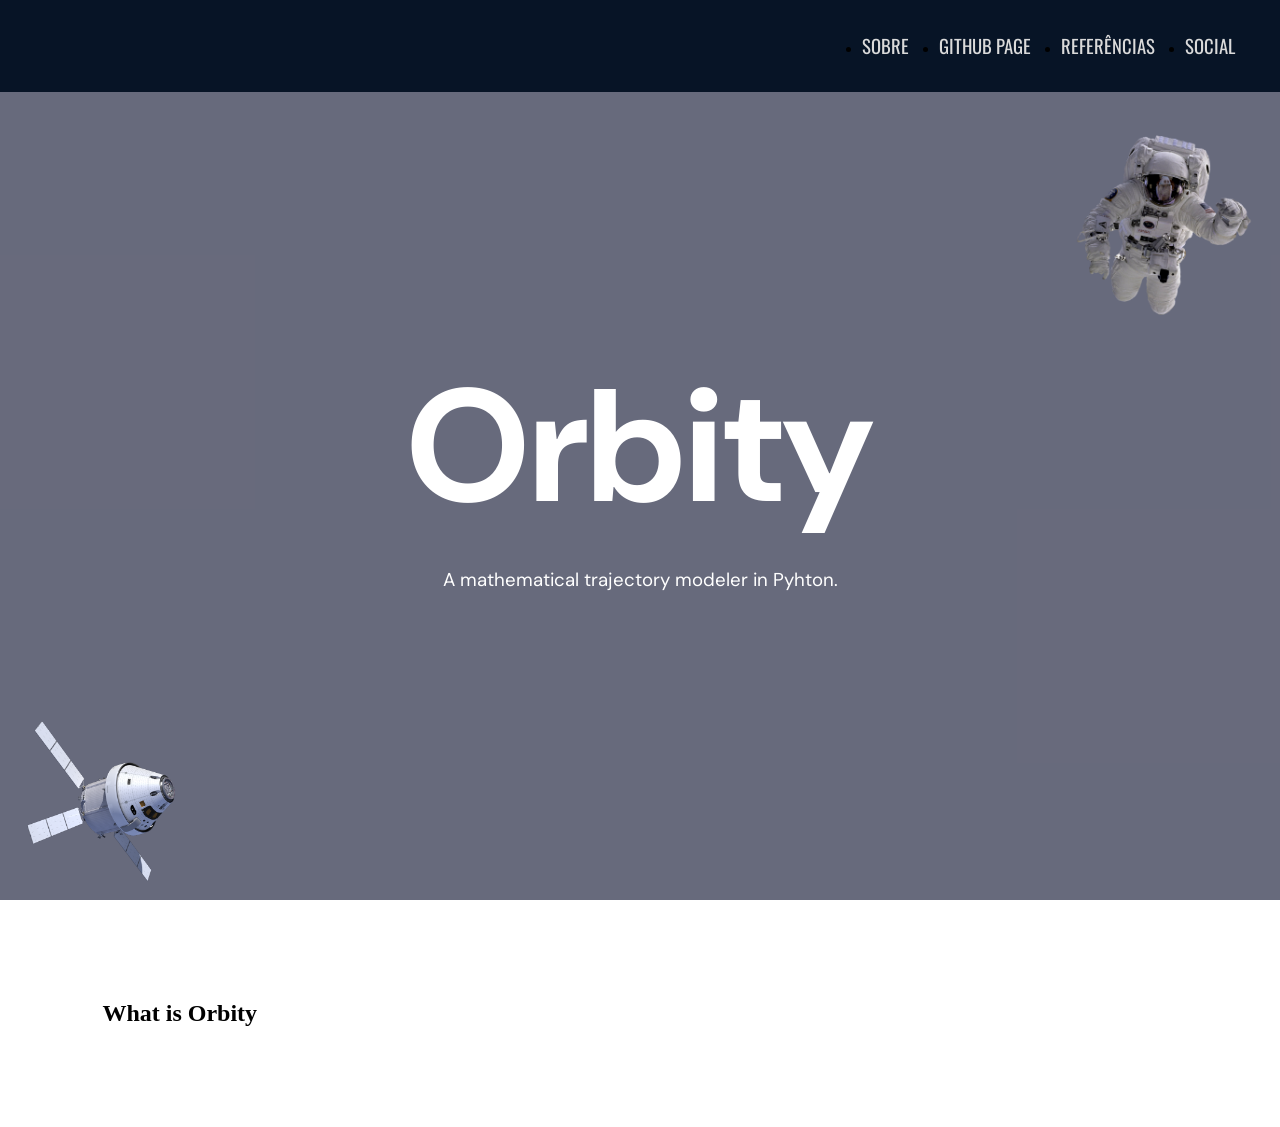
==== landingpage.html @ 0050de72 "Adds" ====
<!DOCTYPE html>
<html lang="pt-br">
<head>
    <meta charset="UTF-8">
    <meta name="viewport" content="width=device-width, initial-scale=1.0">
    <title>TheOrbity</title>
    <link rel="stylesheet" href="./src/CSS/style.css">
    <script src="./src/JS/main.js" defer></script>
</head>

<body>

    <header class="header">
        <nav class="navga">
            <ul>
                <li><a href="#about">SOBRE</a></li>
                <li><a href="#githubpage">GITHUB PAGE</a></li>
                <li><a href="#references">REFERÊNCIAS</a></li>
                <li><a href="#socialmidea">SOCIAL</a></li>
            </ul>
        </nav>

        <video class="headervideo" autoplay muted loop playsinline aria-hidden="true">
            <source src="./assets/4.mp4">
        </video>

        <a href="https://pt.wikipedia.org/wiki/Orion_%28nave_espacial%29" target="_blank">
            <img src="./assets/nave.png" alt="Rocket" class="foguete">
        </a>
        <a href="https://pt.wikipedia.org/wiki/Astronauta" target="_blank">
            <img src="./assets/astronauta.png" alt="Atro" class="astronauta">
        </a>
        
        

        <div class="headeroverlay"></div>

        <div class="headercontent">
            <h1>Orbity</h1>
            <p>A mathematical trajectory modeler in Pyhton.</p>
        </div>
    </header>

    <main>
        <section class="section containersec">
            <div class='page' id="about">
                <h2>What is Orbity</h2>
            </div>
        </section>
    </main>

</body>

</html>
---- src/CSS/style.css ----
@import url('https://fonts.googleapis.com/css2?family=Bebas+Neue&family=BenchNine:wght@300;400;700&family=DM+Sans:ital,opsz,wght@0,9..40,100..1000;1,9..40,100..1000&family=Oswald:wght@200..700&family=Poppins:ital,wght@0,100;0,200;0,300;0,400;0,500;0,600;0,700;0,800;0,900;1,100;1,200;1,300;1,400;1,500;1,600;1,700;1,800;1,900&display=swap');

* {
    margin:0;
    padding: 0;
    box-sizing: border-box;
}

.container {
    display: grid;
    place-items: center;
}

body {
    
}

/* Estilo navegação */

.navga {
    background-color: #071426;

    padding: 20px;

}

.navga ul li a {
    color: white;
    text-decoration: none;

    font-family: 'Oswald', sans-serif;
    font-size: 14pt;

    display: inline-block;
    position: relative;
    color: rgb(218, 218, 218);
    transition: color 0.3s ease, transform 0.3s ease;
}

.navga ul li a::after {
    content: '';
    position: absolute;
    left: 0;
    bottom: -2px;
    width: 0;
    height: 1.5px;
    background: #7a0bf8;
    transition: width 0.3s ease;
}

.navga ul li a:hover {
    color: #ffffff;
    transform: translateY(-4px);
}

.navga ul li a:hover::after {
    width: 100%;
}

.navga ul {
    display: flex;
    justify-content: flex-end;
    gap: 30px;
    margin-right: 2%;
    margin-top: 1%;
    margin-bottom: 1%;
}

/* Header incial */

.header {
    height: 100vh;
}

.headervideo {
    position: absolute;
    inset: 0;
    width: 100%;
    height: 100%;
    object-fit: cover;
    z-index: -2;
}

.headeroverlay {
    position: absolute;
    inset: 0;
    background: rgba(3, 7, 37, 0.6);
    z-index: -1;
}

.headercontent {
    display: grid;
    place-items: center;
    gap: 16px;
    color: #fff;

    margin-top: 250px;
    
    font-family: 'DM Sans', sans-serif;
}

.headercontent h1 {
    font-size: clamp(4rem, 25vw, 10rem);
}

.headercontent p {
    font-size: 14pt;
}

.foguete {
    position: absolute;
    left: 2%;
    bottom: 2%;
    width: 150px;
    z-index: 1;
    cursor: pointer;

    animation: flutuar 6s ease-in-out infinite, frentetras 4s ease-in-out infinite;
    transition: transform 0.3s ease;
}

.foguete:hover {
    transform: scale(1.45);
}

@keyframes flutuar {
    0%,
    100% {
        transform: translateY(0);
    }

    50% {
        transform: translateY(-12px);
    }
}

.astronauta{
    position: absolute;
    right: 2%;
    top: 15%;
    width: 180px;
    z-index: 1;
    cursor: pointer;

    animation: flutuar 3s ease-in-out infinite;
    transition: transform 0.3s ease;
}

.astronauta:hover {
    transform: scale(1.45);
}

@keyframes flutuar {
    0%,
    100% {
        transform: translateY(0);
    }

    50% {
        transform: translateY(-12px);
    }
}

@keyframes frentetras {
    0%,
    100% {
        transform: translateX(0);
    }

    50% {
        transform: translateX(-12px);
    }
}

/*  SECTIONS */

.section {
    width: 100%;
    padding: 100px 8%;
}

.containersec {
    width: min(100%, 2000px);
    margin: 0 auto;
    overflow-wrap: break-word;
}
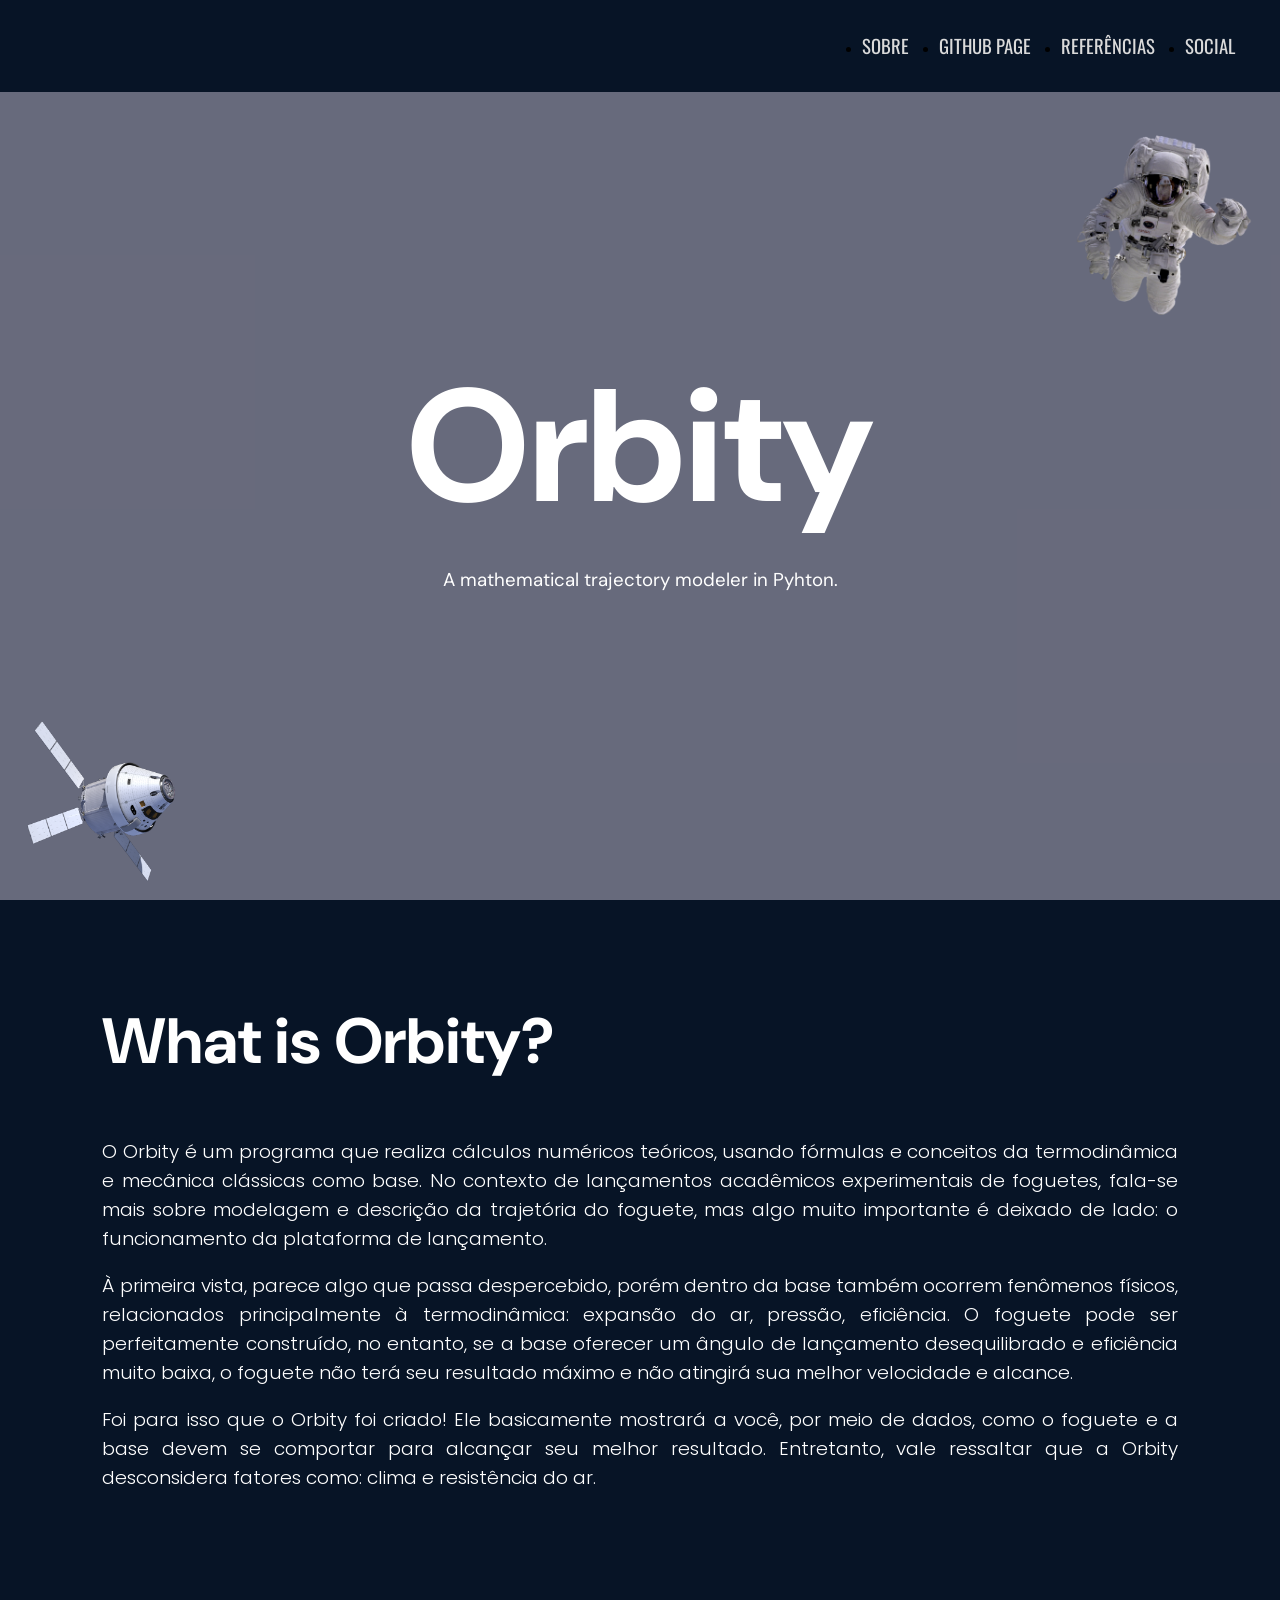
==== commit b1c28480: "Adds" ====
--- a/landingpage.html
+++ b/landingpage.html
@@ -42,10 +42,31 @@
     </header>
 
     <main>
-        <section class="section containersec">
-            <div class='page' id="about">
-                <h2>What is Orbity</h2>
-            </div>
+        <section class="section section1 containersec" id="about">
+            <div id="about" class="about">
+                <h2>What is Orbity?</h2>
+
+                <p>
+                    O Orbity é um programa que realiza cálculos numéricos teóricos, usando fórmulas e conceitos da termodinâmica e mecânica clássicas como base. No contexto de lançamentos acadêmicos experimentais de foguetes, fala-se mais sobre modelagem e descrição da trajetória do foguete, mas algo muito importante é deixado de lado: o funcionamento da plataforma de lançamento.
+                </p>
+
+                <br>
+
+                <p>
+                À primeira vista, parece algo que passa despercebido, porém dentro da base também ocorrem fenômenos físicos, relacionados principalmente à termodinâmica: expansão do ar, pressão, eficiência. O foguete pode ser perfeitamente construído, no entanto, se a base oferecer um ângulo de lançamento desequilibrado e eficiência muito baixa, o foguete não terá seu resultado máximo e não atingirá sua melhor velocidade e alcance.
+                </p>
+
+                <br>
+
+                <p>
+                    Foi para isso que o Orbity foi criado! Ele basicamente mostrará a você, por meio de dados, como o foguete e a base devem se comportar para alcançar seu melhor resultado. Entretanto, vale ressaltar que a Orbity desconsidera fatores como: clima e resistência do ar.
+                </p>
+
+                <br>
+
+                <div class="earth"></div>
+            
+            
         </section>
     </main>
 
--- a/src/CSS/style.css
+++ b/src/CSS/style.css
@@ -13,6 +13,10 @@
 
 body {
     
+}
+
+html {
+    scroll-behavior: smooth;
 }
 
 /* Estilo navegação */
@@ -183,4 +187,27 @@
     width: min(100%, 2000px);
     margin: 0 auto;
     overflow-wrap: break-word;
-}+}
+
+.section1 {
+    background-color: #071426;
+}
+
+.about {
+    color: white;
+
+    text-align: justify;
+}
+
+.about h2 {
+    font-family: 'DM Sans';
+    font-size: 4rem;
+
+    margin-bottom: 5%;
+}
+
+.about p {
+    font-family: 'Poppins';
+    font-size: 14pt;
+    font-weight: 300;
+}
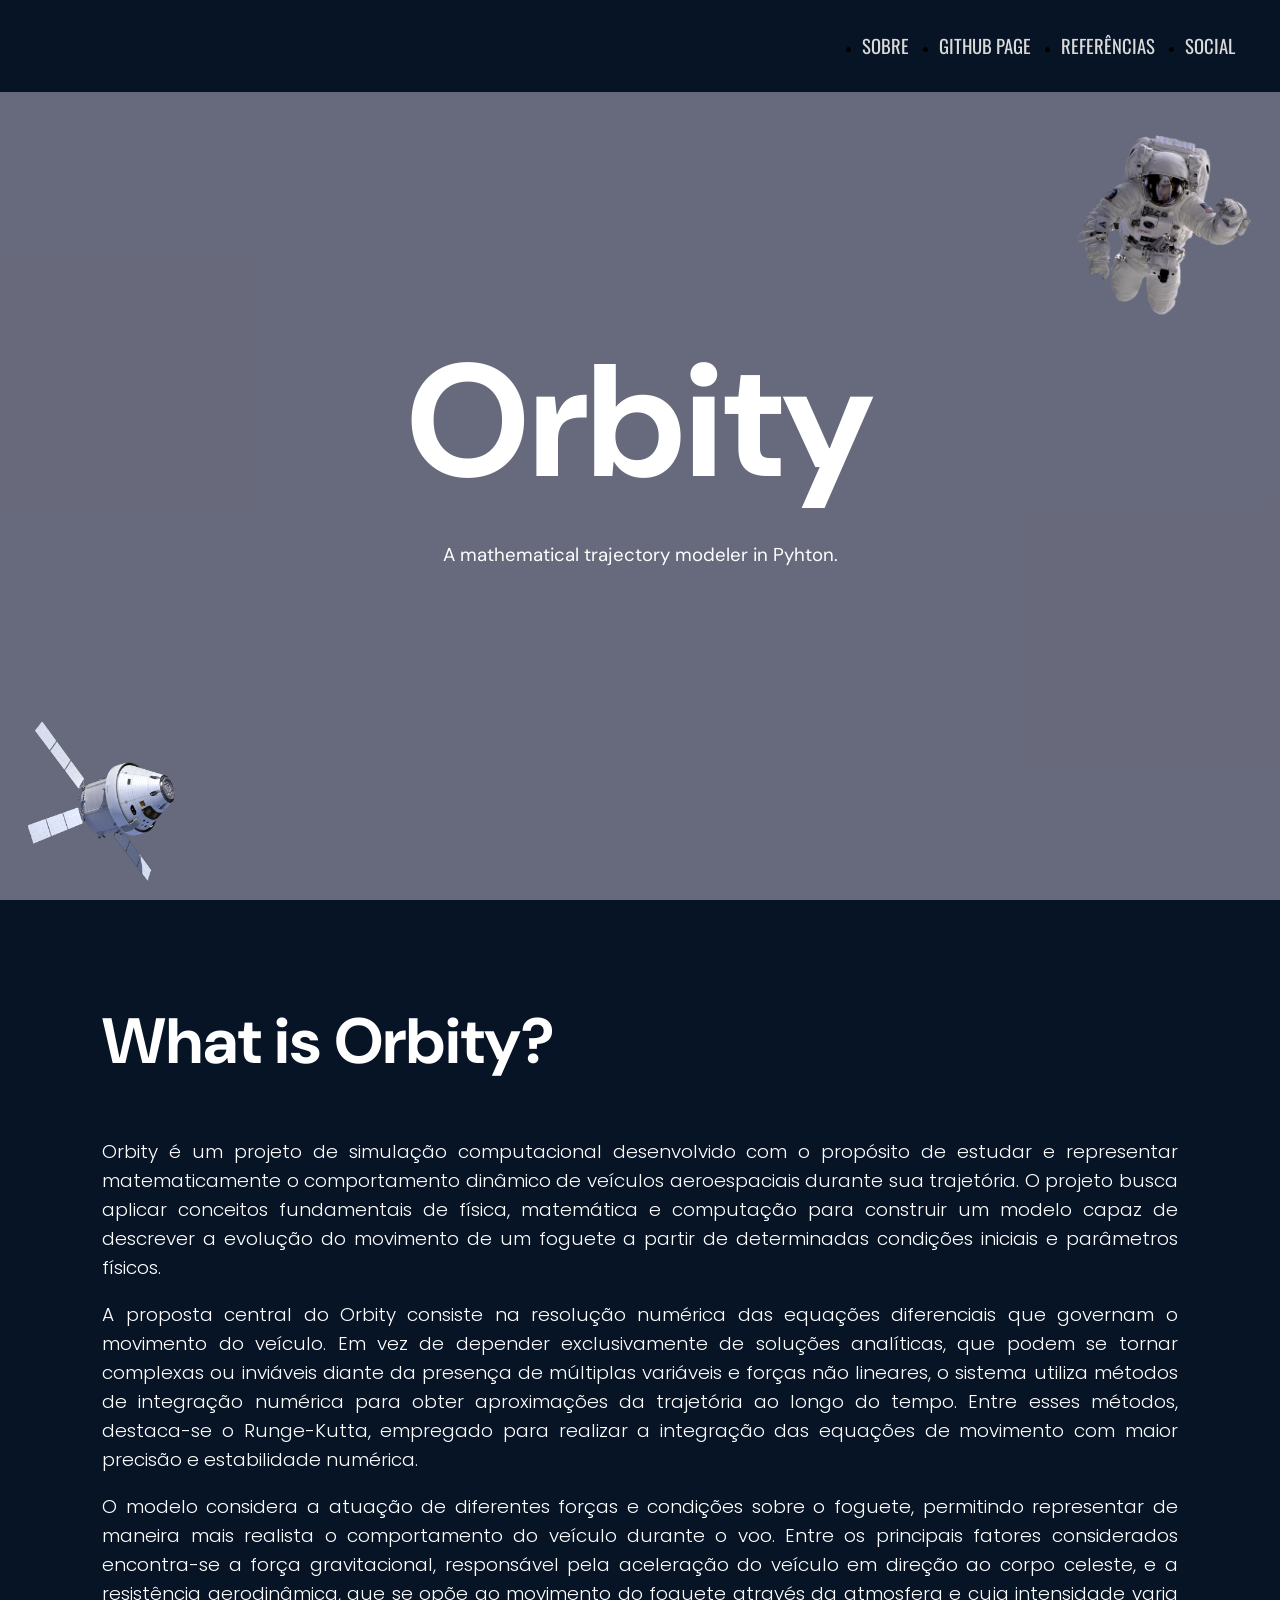
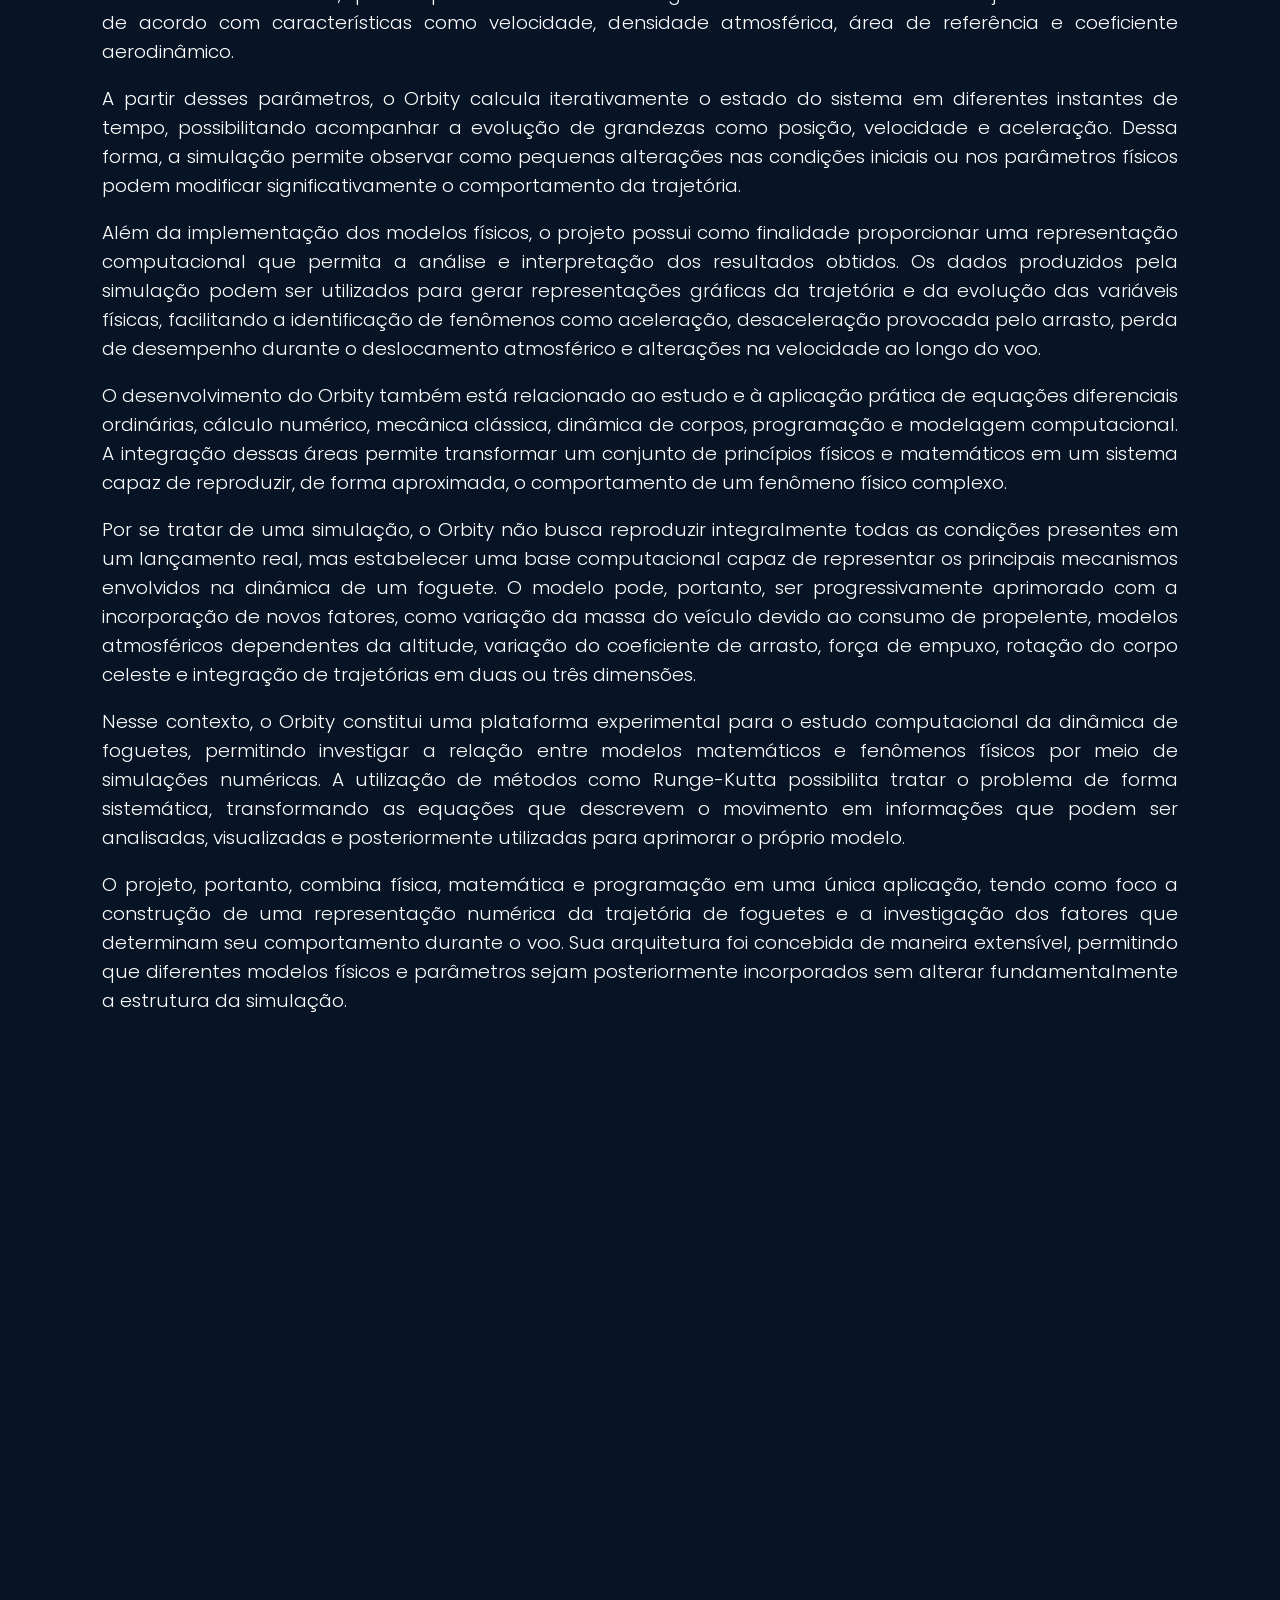
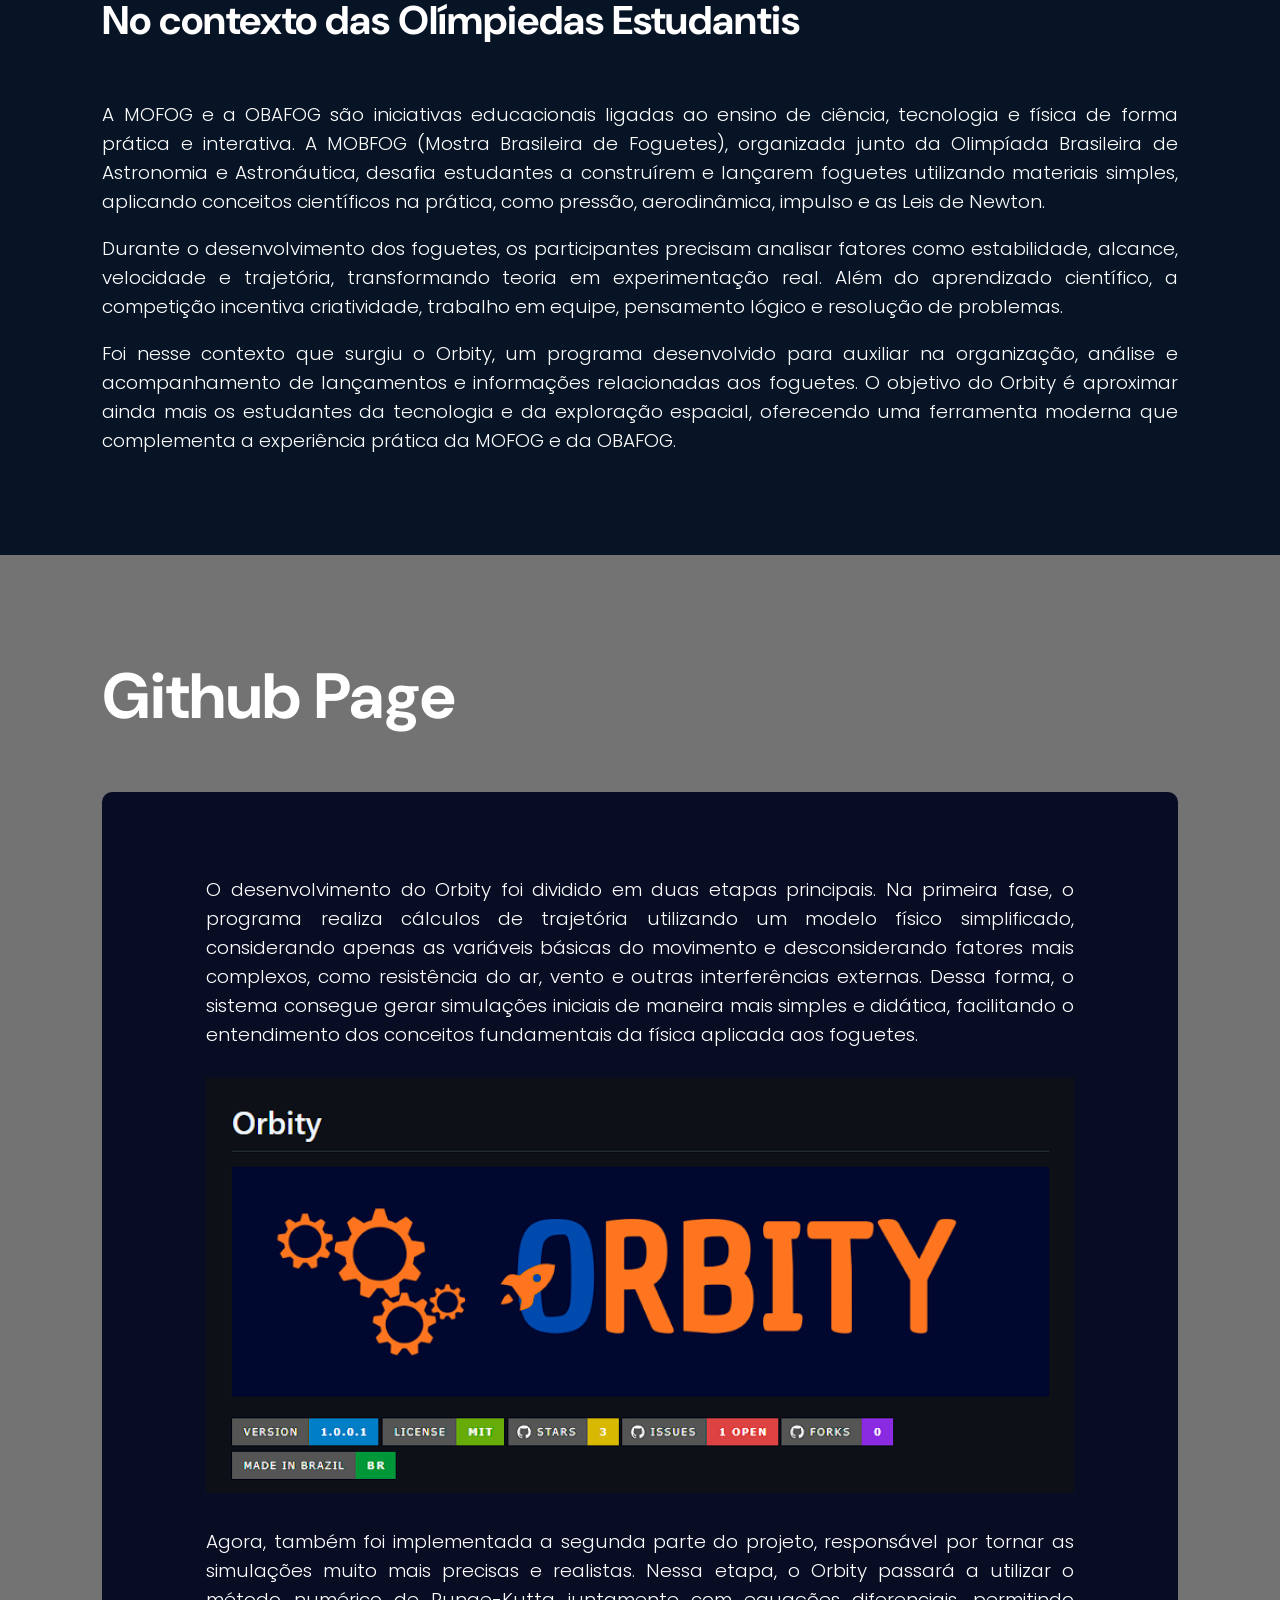
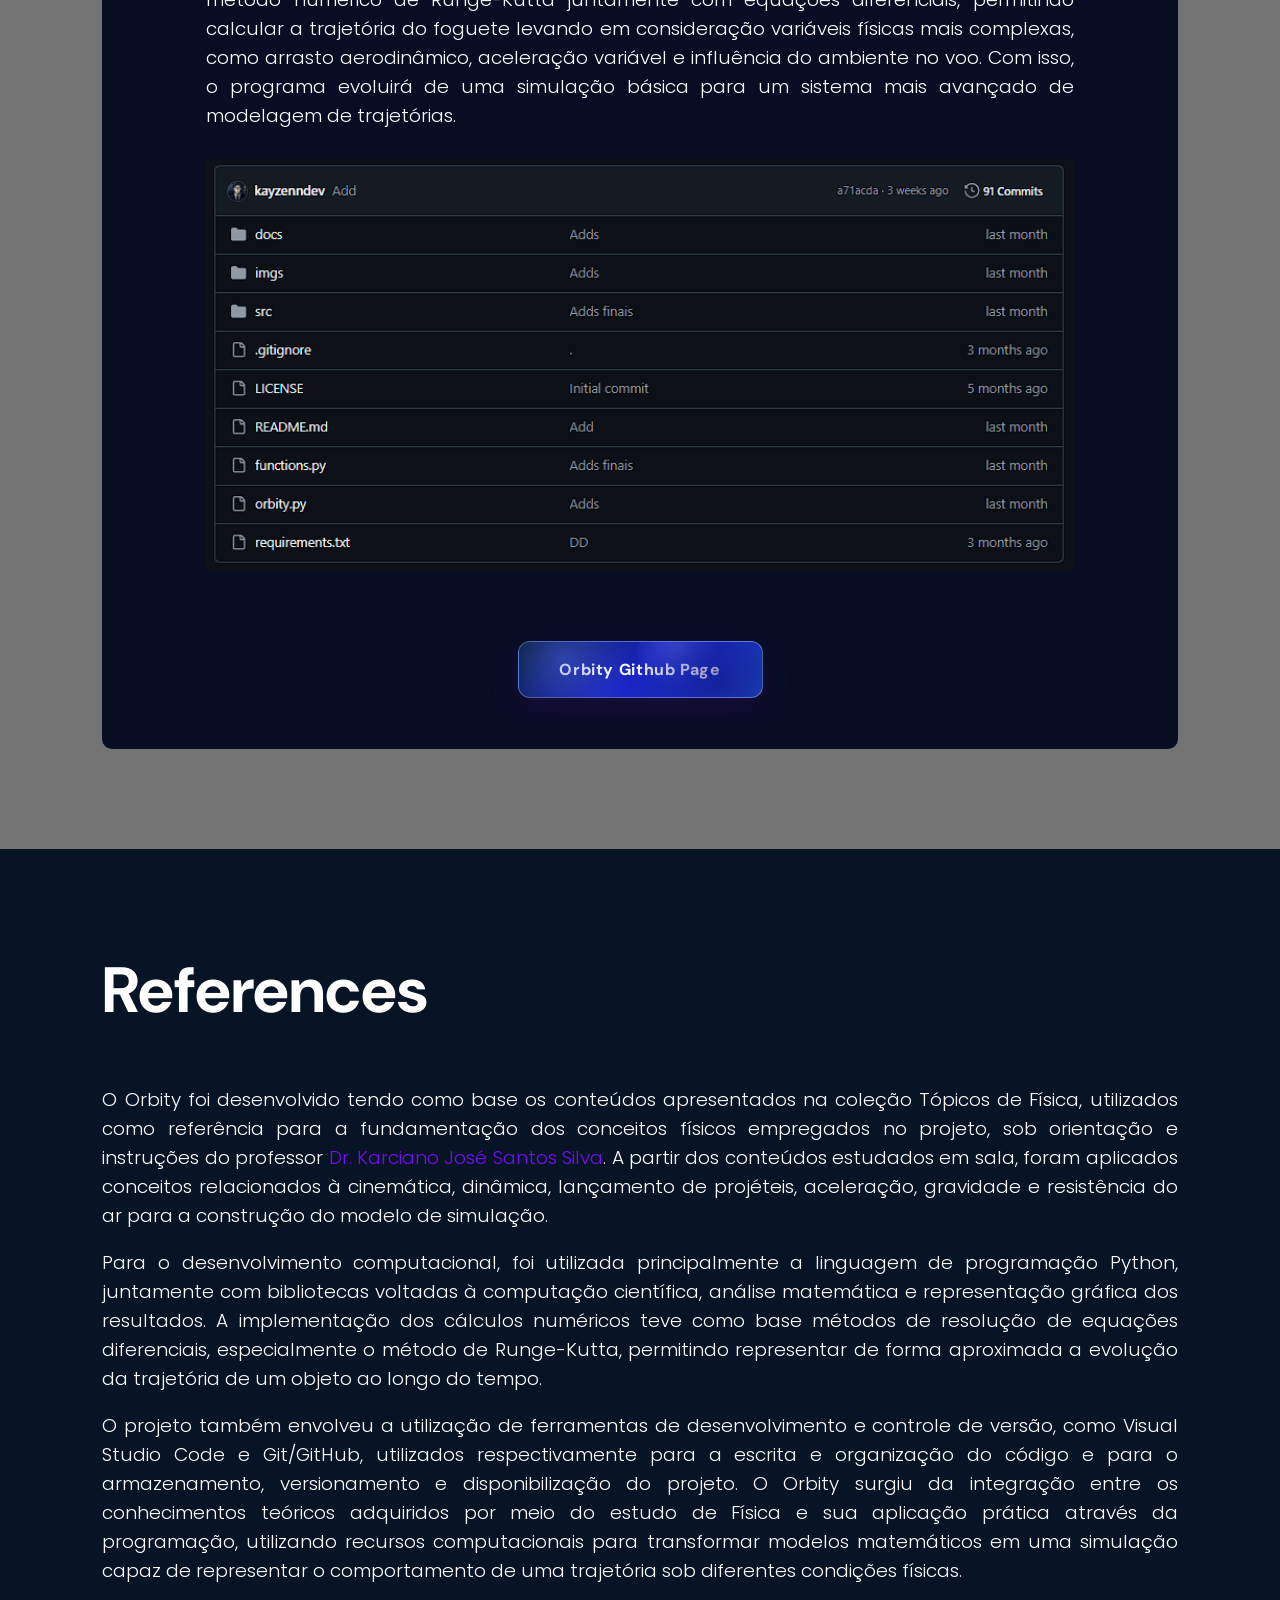
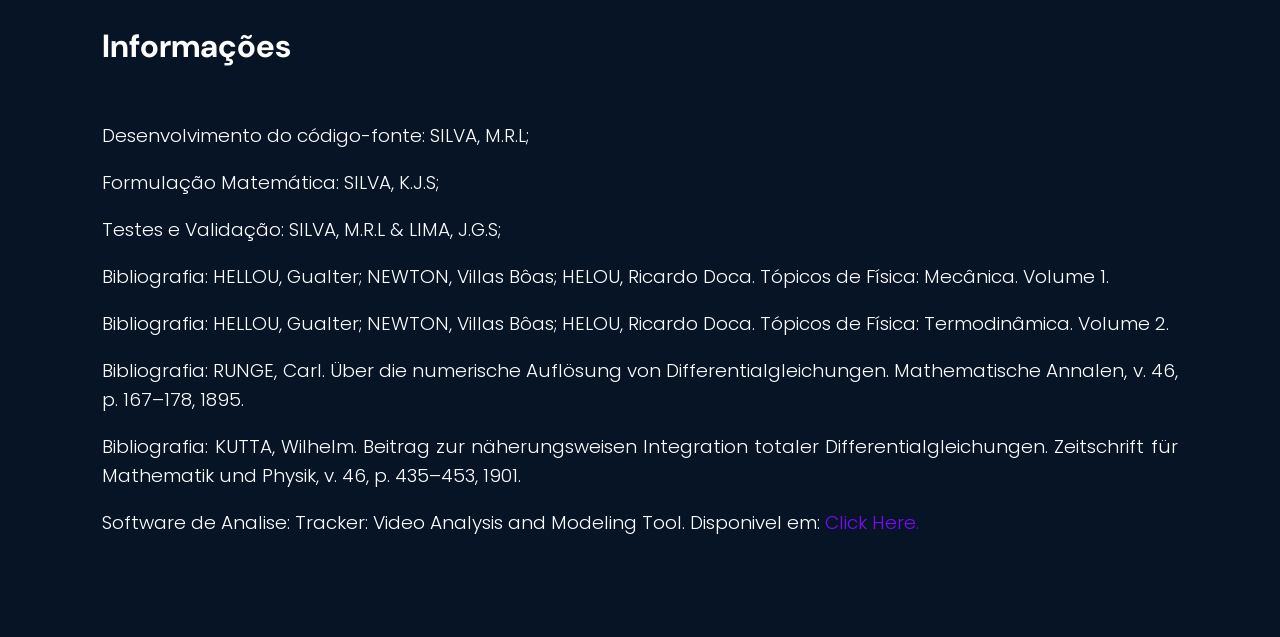
==== commit dbd4aa18: "Adds" ====
--- a/landingpage.html
+++ b/landingpage.html
@@ -43,31 +43,214 @@
 
     <main>
         <section class="section section1 containersec" id="about">
-            <div id="about" class="about">
+            <div class="about">
                 <h2>What is Orbity?</h2>
 
                 <p>
-                    O Orbity é um programa que realiza cálculos numéricos teóricos, usando fórmulas e conceitos da termodinâmica e mecânica clássicas como base. No contexto de lançamentos acadêmicos experimentais de foguetes, fala-se mais sobre modelagem e descrição da trajetória do foguete, mas algo muito importante é deixado de lado: o funcionamento da plataforma de lançamento.
-                </p>
-
-                <br>
-
-                <p>
-                À primeira vista, parece algo que passa despercebido, porém dentro da base também ocorrem fenômenos físicos, relacionados principalmente à termodinâmica: expansão do ar, pressão, eficiência. O foguete pode ser perfeitamente construído, no entanto, se a base oferecer um ângulo de lançamento desequilibrado e eficiência muito baixa, o foguete não terá seu resultado máximo e não atingirá sua melhor velocidade e alcance.
-                </p>
-
-                <br>
-
-                <p>
-                    Foi para isso que o Orbity foi criado! Ele basicamente mostrará a você, por meio de dados, como o foguete e a base devem se comportar para alcançar seu melhor resultado. Entretanto, vale ressaltar que a Orbity desconsidera fatores como: clima e resistência do ar.
-                </p>
-
-                <br>
-
-                <div class="earth"></div>
-            
+                    Orbity é um projeto de simulação computacional desenvolvido com o propósito de estudar e representar matematicamente o comportamento dinâmico de veículos aeroespaciais durante sua trajetória. O projeto busca aplicar conceitos fundamentais de física, matemática e computação para construir um modelo capaz de descrever a evolução do movimento de um foguete a partir de determinadas condições iniciais e parâmetros físicos.
+                </p>
+
+                <br>
+
+                <p>
+                    A proposta central do Orbity consiste na resolução numérica das equações diferenciais que governam o movimento do veículo. Em vez de depender exclusivamente de soluções analíticas, que podem se tornar complexas ou inviáveis diante da presença de múltiplas variáveis e forças não lineares, o sistema utiliza métodos de integração numérica para obter aproximações da trajetória ao longo do tempo. Entre esses métodos, destaca-se o Runge-Kutta, empregado para realizar a integração das equações de movimento com maior precisão e estabilidade numérica.
+                </p>
+
+                <br>
+
+                <p>
+                    O modelo considera a atuação de diferentes forças e condições sobre o foguete, permitindo representar de maneira mais realista o comportamento do veículo durante o voo. Entre os principais fatores considerados encontra-se a força gravitacional, responsável pela aceleração do veículo em direção ao corpo celeste, e a resistência aerodinâmica, que se opõe ao movimento do foguete através da atmosfera e cuja intensidade varia de acordo com características como velocidade, densidade atmosférica, área de referência e coeficiente aerodinâmico.
+                </p>
+
+                <br>
+
+                <p>
+                    A partir desses parâmetros, o Orbity calcula iterativamente o estado do sistema em diferentes instantes de tempo, possibilitando acompanhar a evolução de grandezas como posição, velocidade e aceleração. Dessa forma, a simulação permite observar como pequenas alterações nas condições iniciais ou nos parâmetros físicos podem modificar significativamente o comportamento da trajetória.
+                </p>
+
+                <br>
+
+                <p>
+                    Além da implementação dos modelos físicos, o projeto possui como finalidade proporcionar uma representação computacional que permita a análise e interpretação dos resultados obtidos. Os dados produzidos pela simulação podem ser utilizados para gerar representações gráficas da trajetória e da evolução das variáveis físicas, facilitando a identificação de fenômenos como aceleração, desaceleração provocada pelo arrasto, perda de desempenho durante o deslocamento atmosférico e alterações na velocidade ao longo do voo.
+                </p>
+
+                <br>
+
+                <p>
+                    O desenvolvimento do Orbity também está relacionado ao estudo e à aplicação prática de equações diferenciais ordinárias, cálculo numérico, mecânica clássica, dinâmica de corpos, programação e modelagem computacional. A integração dessas áreas permite transformar um conjunto de princípios físicos e matemáticos em um sistema capaz de reproduzir, de forma aproximada, o comportamento de um fenômeno físico complexo.
+                </p>
+
+                <br>
+
+                <p>
+                    Por se tratar de uma simulação, o Orbity não busca reproduzir integralmente todas as condições presentes em um lançamento real, mas estabelecer uma base computacional capaz de representar os principais mecanismos envolvidos na dinâmica de um foguete. O modelo pode, portanto, ser progressivamente aprimorado com a incorporação de novos fatores, como variação da massa do veículo devido ao consumo de propelente, modelos atmosféricos dependentes da altitude, variação do coeficiente de arrasto, força de empuxo, rotação do corpo celeste e integração de trajetórias em duas ou três dimensões.
+                </p>
+
+                <br>
+
+                <p>
+                    Nesse contexto, o Orbity constitui uma plataforma experimental para o estudo computacional da dinâmica de foguetes, permitindo investigar a relação entre modelos matemáticos e fenômenos físicos por meio de simulações numéricas. A utilização de métodos como Runge-Kutta possibilita tratar o problema de forma sistemática, transformando as equações que descrevem o movimento em informações que podem ser analisadas, visualizadas e posteriormente utilizadas para aprimorar o próprio modelo.
+                </p>
+
+                <br>
+                
+                <p>
+                    O projeto, portanto, combina física, matemática e programação em uma única aplicação, tendo como foco a construção de uma representação numérica da trajetória de foguetes e a investigação dos fatores que determinam seu comportamento durante o voo. Sua arquitetura foi concebida de maneira extensível, permitindo que diferentes modelos físicos e parâmetros sejam posteriormente incorporados sem alterar fundamentalmente a estrutura da simulação.
+                </p>
+
+                <br>
+
+                <div class="earth">
+                    <iframe src="https://solarsystem.nasa.gov/gltf_embed/2393/" frameborder="0" width="100%" height="400px"></iframe>
+                </div>
+
+                <h3>No contexto das Olímpiedas Estudantis</h3>
+
+                <p>
+                    A MOFOG e a OBAFOG são iniciativas educacionais ligadas ao ensino de ciência, tecnologia e física de forma prática e interativa. A MOBFOG (Mostra Brasileira de Foguetes), organizada junto da Olimpíada Brasileira de Astronomia e Astronáutica, desafia estudantes a construírem e lançarem foguetes utilizando materiais simples, aplicando conceitos científicos na prática, como pressão, aerodinâmica, impulso e as Leis de Newton.
+                </p>
+
+                <br>
+
+                <p>
+                    Durante o desenvolvimento dos foguetes, os participantes precisam analisar fatores como estabilidade, alcance, velocidade e trajetória, transformando teoria em experimentação real. Além do aprendizado científico, a competição incentiva criatividade, trabalho em equipe, pensamento lógico e resolução de problemas.
+                </p>
+
+                <br>
+
+                <p>
+                    Foi nesse contexto que surgiu o Orbity, um programa desenvolvido para auxiliar na organização, análise e acompanhamento de lançamentos e informações relacionadas aos foguetes. O objetivo do Orbity é aproximar ainda mais os estudantes da tecnologia e da exploração espacial, oferecendo uma ferramenta moderna que complementa a experiência prática da MOFOG e da OBAFOG.
+                </p>
+
+            </div>
             
         </section>
+
+        <section class="section section2 containersec" id="githubpage">
+            <div class="github">
+                <video class="sec2video" autoplay muted loop playsinline aria-hidden="true">
+                    <source src="./assets/space.mp4">
+                </video>
+
+                <div class="sec2overlay"></div>
+
+                <div class="sec2content">
+                    <h2>Github Page</h2>
+
+                    <div class="box">
+
+                        <div class="boxcontent">
+                            <p>
+                                O desenvolvimento do Orbity foi dividido em duas etapas principais. Na primeira fase, o programa realiza cálculos de trajetória utilizando um modelo físico simplificado, considerando apenas as variáveis básicas do movimento e desconsiderando fatores mais complexos, como resistência do ar, vento e outras interferências externas. Dessa forma, o sistema consegue gerar simulações iniciais de maneira mais simples e didática, facilitando o entendimento dos conceitos fundamentais da física aplicada aos foguetes.
+                            </p>
+                            <br>
+
+                            
+
+                            <img src="./imgs/githubimage.png" alt="imagem github" width="100%" style="margin-bottom: 3%;">
+
+                            <p>
+                                Agora, também foi implementada a segunda parte do projeto, responsável por tornar as simulações muito mais precisas e realistas. Nessa etapa, o Orbity passará a utilizar o método numérico de Runge-Kutta juntamente com equações diferenciais, permitindo calcular a trajetória do foguete levando em consideração variáveis físicas mais complexas, como arrasto aerodinâmico, aceleração variável e influência do ambiente no voo. Com isso, o programa evoluirá de uma simulação básica para um sistema mais avançado de modelagem de trajetórias.
+                            </p>
+                            <br>
+
+                            <img src="./imgs/gi2.png" alt="imagem github" width="100%">
+
+                            <br>
+
+                        </div>
+
+                        <a href="https://github.com/kayzenndev/Orbity" target="_blank">
+                                <button class="botao">Orbity Github Page</button>
+                        </a>
+
+                        <br>
+
+                    </div>
+                </div>
+
+            </div>
+        </section>
+
+        <section class="section section3 containersec" id="references">
+            <div class="refs">
+                <h2>References</h2>
+
+                <p>
+                    O Orbity foi desenvolvido tendo como base os conteúdos apresentados na coleção Tópicos de Física, utilizados como referência para a fundamentação dos conceitos físicos empregados no projeto, sob orientação e instruções do professor <a href="http://lattes.cnpq.br/1458049704751009" class="link" target="_blank"> Dr. Karciano José Santos Silva</a>. A partir dos conteúdos estudados em sala, foram aplicados conceitos relacionados à cinemática, dinâmica, lançamento de projéteis, aceleração, gravidade e resistência do ar para a construção do modelo de simulação.
+                </p>
+
+                <br>
+
+                <p>
+                    Para o desenvolvimento computacional, foi utilizada principalmente a linguagem de programação Python, juntamente com bibliotecas voltadas à computação científica, análise matemática e representação gráfica dos resultados. A implementação dos cálculos numéricos teve como base métodos de resolução de equações diferenciais, especialmente o método de Runge-Kutta, permitindo representar de forma aproximada a evolução da trajetória de um objeto ao longo do tempo.
+                </p>
+
+                <br>
+
+                <p>
+                    O projeto também envolveu a utilização de ferramentas de desenvolvimento e controle de versão, como Visual Studio Code e Git/GitHub, utilizados respectivamente para a escrita e organização do código e para o armazenamento, versionamento e disponibilização do projeto.
+
+                    O Orbity surgiu da integração entre os conhecimentos teóricos adquiridos por meio do estudo de Física e sua aplicação prática através da programação, utilizando recursos computacionais para transformar modelos matemáticos em uma simulação capaz de representar o comportamento de uma trajetória sob diferentes condições físicas.
+                </p>
+
+                <br>
+
+                <h3>Informações</h3>
+
+                <p>
+                    Desenvolvimento do código-fonte: SILVA, M.R.L;
+                </p>
+
+                <br>
+
+                <p>
+                    Formulação Matemática: SILVA, K.J.S;
+                </p>
+
+                <br>
+
+                <p>
+                    Testes e Validação: SILVA, M.R.L & LIMA, J.G.S;
+                </p>
+
+                <br>
+
+                <p>
+                    Bibliografia: HELLOU, Gualter; NEWTON, Villas Bôas; HELOU, Ricardo Doca. Tópicos de Física: Mecânica. Volume 1. 
+                </p>
+
+                <br>
+
+                <p>
+                    Bibliografia: HELLOU, Gualter; NEWTON, Villas Bôas; HELOU, Ricardo Doca. Tópicos de Física: Termodinâmica. Volume 2. 
+                </p>
+
+                <br>
+
+                <p>
+                    Bibliografia: RUNGE, Carl. Über die numerische Auflösung von Differentialgleichungen. Mathematische Annalen, v. 46, p. 167–178, 1895.
+                </p>
+
+                <br>
+
+                <p>
+                    Bibliografia: KUTTA, Wilhelm. Beitrag zur näherungsweisen Integration totaler Differentialgleichungen. Zeitschrift für Mathematik und Physik, v. 46, p. 435–453, 1901.
+                </p>
+
+                <br>
+
+                <p>
+                    Software de Analise: Tracker: Video Analysis and Modeling Tool. Disponivel em: 
+
+                    <a href="https://opensourcephysics.github.io/tracker-website/" class="link"> Click Here.</a>
+
+                </p>
+
+
+
+            </div>
+        </section>
     </main>
 
 </body>
--- a/src/CSS/style.css
+++ b/src/CSS/style.css
@@ -98,7 +98,7 @@
     gap: 16px;
     color: #fff;
 
-    margin-top: 250px;
+    margin-top: 25vh;
     
     font-family: 'DM Sans', sans-serif;
 }
@@ -211,3 +211,188 @@
     font-size: 14pt;
     font-weight: 300;
 }
+
+.earth {
+    display: grid;
+    place-items: center;
+
+    margin-top: 3%;
+}
+
+.about h3 {
+    font-family: 'DM Sans';
+    font-size: 2.5rem;
+
+    margin-top: 12%;
+    margin-bottom: 5%;
+}
+
+/* Section 2 */
+
+.section2 {
+  width: 100%;
+  padding: 0; /* remove o limite lateral do vídeo */
+}
+
+.github {
+  position: relative;
+  width: 100%;
+  min-height: 500px;
+  overflow: hidden;
+}
+
+.sec2video {
+  position: absolute;
+  inset: 0;
+  width: 100%;
+  height: 100%;
+  object-fit: cover;
+  z-index: 0;
+}
+
+.sec2overlay {
+  position: absolute;
+  inset: 0;
+  background: rgba(0, 0, 0, 0.55);
+  z-index: 1;
+}
+
+.sec2content {
+  position: relative;
+  z-index: 2;
+  width: min(100% - 16%, 2000px);
+  margin: 0 auto;
+  padding: 100px 0;
+}
+
+.github {
+    color: white;
+
+    text-align: justify;
+}
+
+.github h2 {
+    font-family: 'DM Sans';
+    font-size: 4rem;
+
+    margin-bottom: 5%;
+}
+
+.github {
+    font-family: 'Poppins';
+    font-size: 14pt;
+    font-weight: 300;
+}
+
+.box {
+    background-color: rgb(9, 13, 36);
+
+    border-radius: 10px;
+
+    display: grid;
+    place-items: center;
+    place-content: center;
+
+    padding: 2%;
+}
+
+.boxcontent {
+    width: min(84%, 2000px);
+    margin: 0 auto;
+    padding: 6% 0;
+    overflow-wrap: anywhere;
+    word-break: break-word;
+
+}
+
+.boxcontent p {
+    text-align: justify;
+}
+.botao {
+  position: relative;
+  display: inline-flex;
+  align-items: center;
+  justify-content: center;
+  min-width: 245px;
+  padding: 17px 28px;
+  overflow: hidden;
+
+  color: #fff;
+  font-family: "DM Sans", sans-serif;
+  font-size: 1rem;
+  font-weight: 700;
+  letter-spacing: .04em;
+  cursor: pointer;
+
+  border: 1px solid rgba(159, 189, 255, 0.45);
+  border-radius: 12px;
+  background: linear-gradient(135deg, #041c2f, #1c27c9, #204abc);
+  box-shadow: 0 10px 28px rgba(67, 12, 121, .28);
+  transition: transform .25s ease, box-shadow .25s ease, border-color .25s ease;
+}
+
+/* nebulosa suave */
+.botao::before {
+  content: "";
+  position: absolute;
+  inset: 0;
+  z-index: 0;
+  opacity: .42;
+  background:
+    radial-gradient(circle at 18% 30%, #5a73ff 0, transparent 34%),
+    radial-gradient(circle at 82% 75%, #07006c 0, transparent 48%),
+    radial-gradient(circle at 65% 10%, #8cabff 0, transparent 25%);
+}
+
+/* texto sempre acima do efeito */
+.botao {
+  isolation: isolate;
+}
+
+.botao:hover {
+  transform: translateY(-4px);
+  border-color: rgba(242, 211, 255, .85);
+  box-shadow: 0 17px 34px rgba(26, 54, 177, 0.4);
+}
+
+.botao:active {
+  transform: translateY(-1px);
+}
+
+/* Sec 3 */
+
+.section3 {
+    background-color: #071426;
+}
+
+.refs {
+    color: white;
+
+    text-align: justify;
+}
+
+.refs h2 {
+    font-family: 'DM Sans';
+    font-size: 4rem;
+
+    margin-bottom: 5%;
+}
+
+.refs p {
+    font-family: 'Poppins';
+    font-size: 14pt;
+    font-weight: 300;
+}
+
+.refs h3 {
+    font-family: 'DM Sans';
+    font-size: 2rem;
+
+    margin-top: 2%;
+    margin-bottom: 5%;
+}
+
+.link {
+    text-decoration: none;
+    color: #7a0bf8;
+}
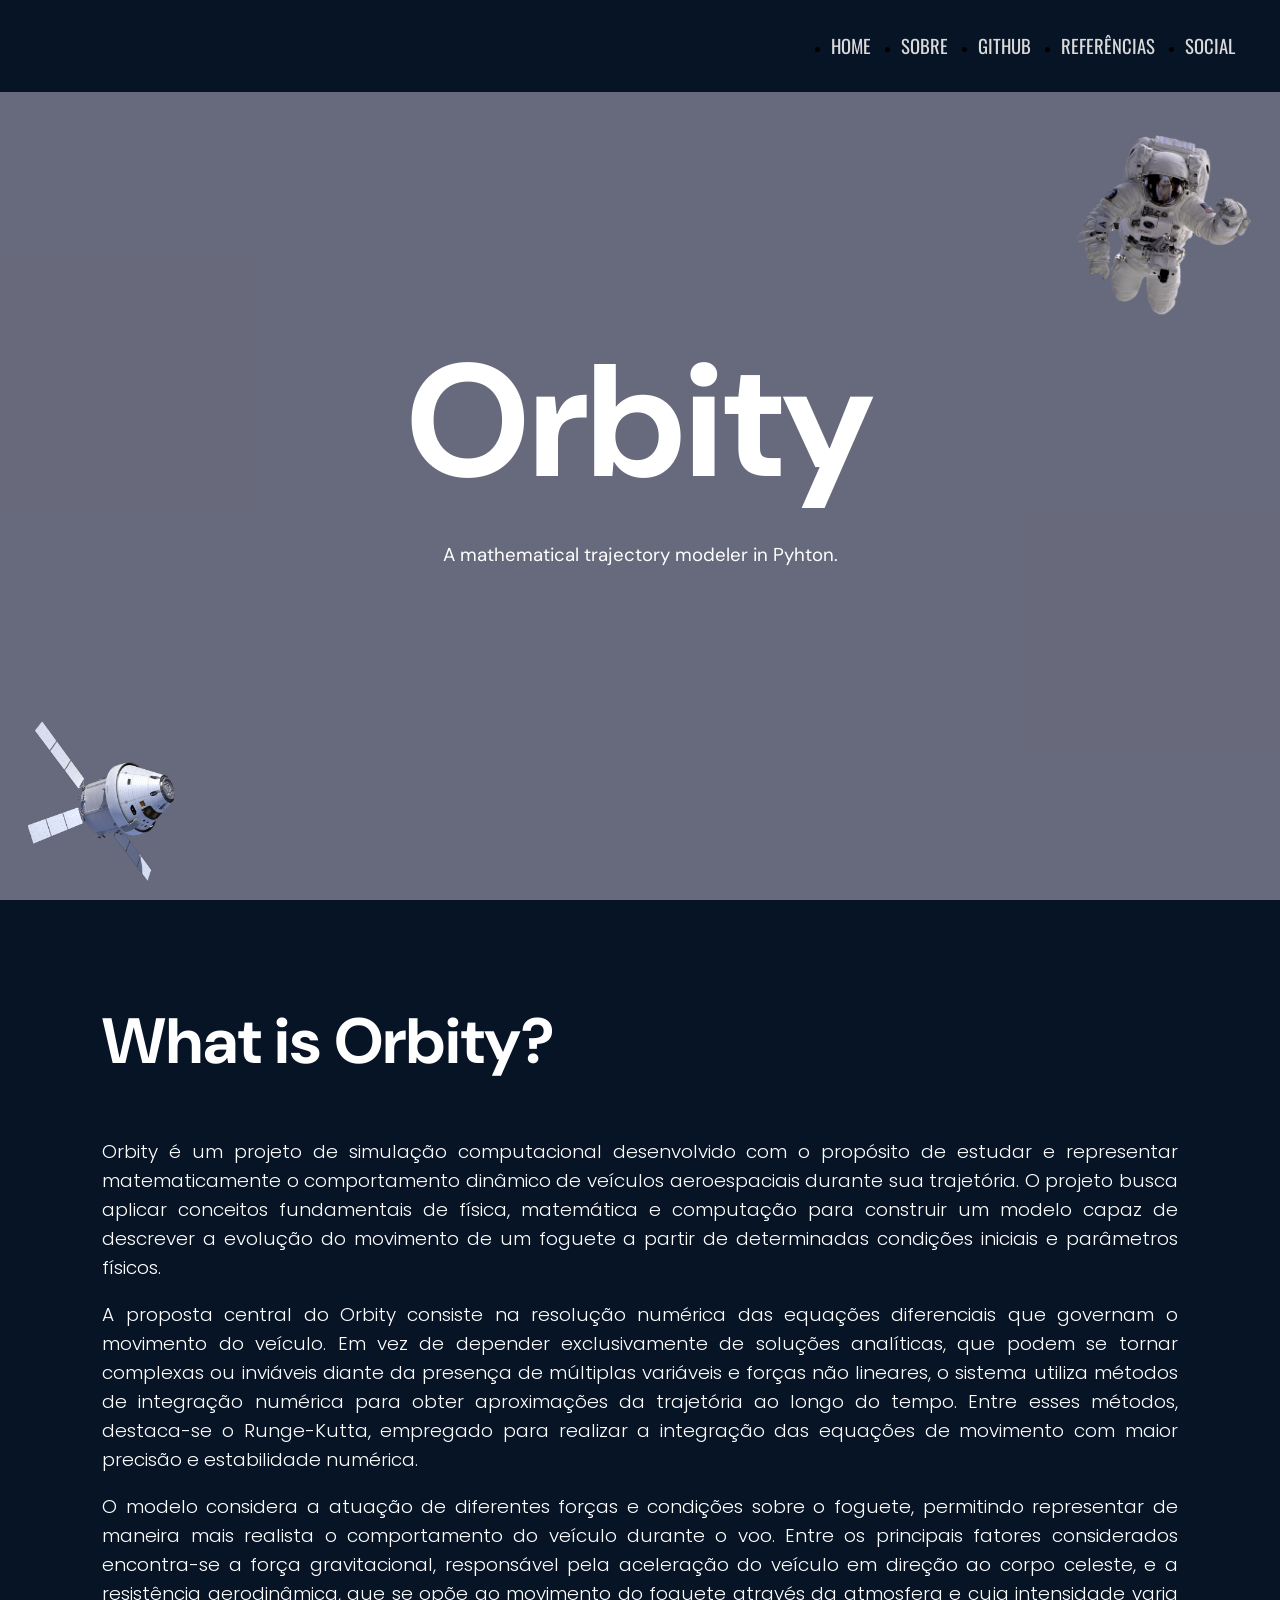
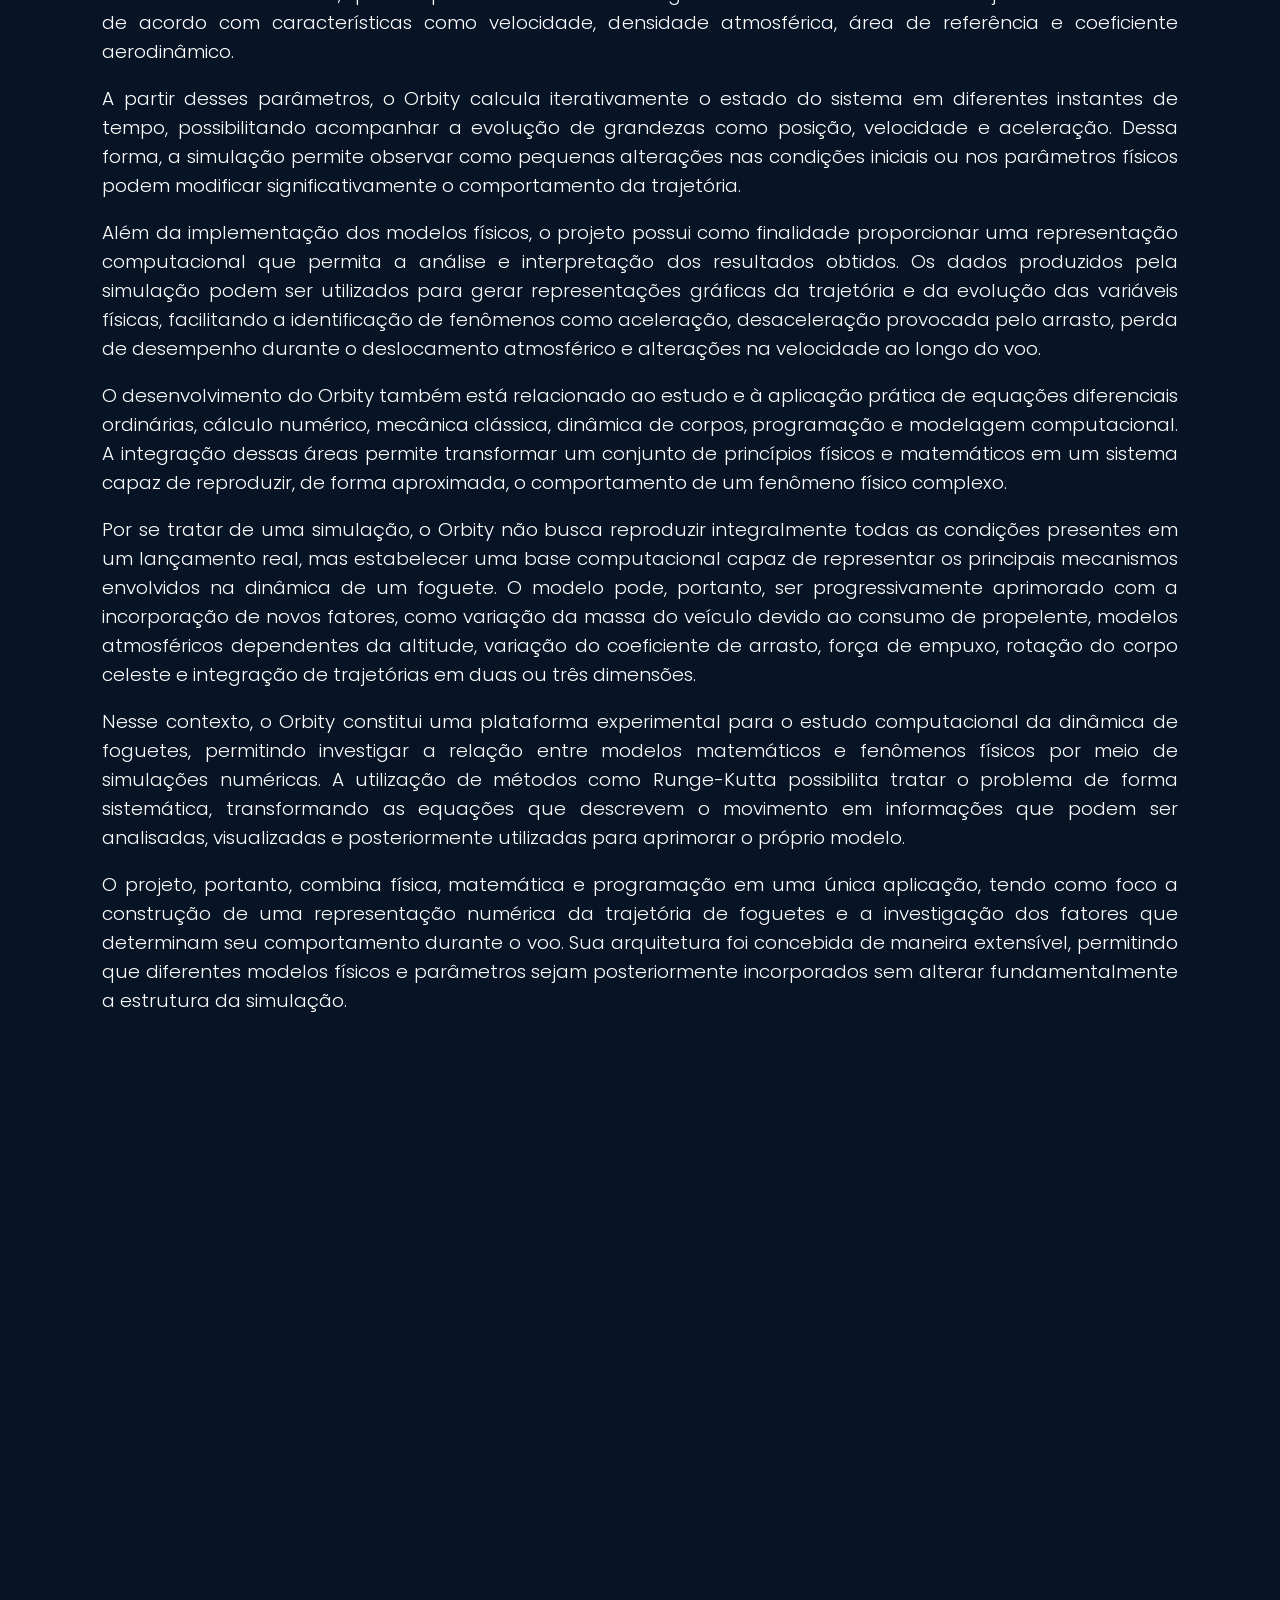
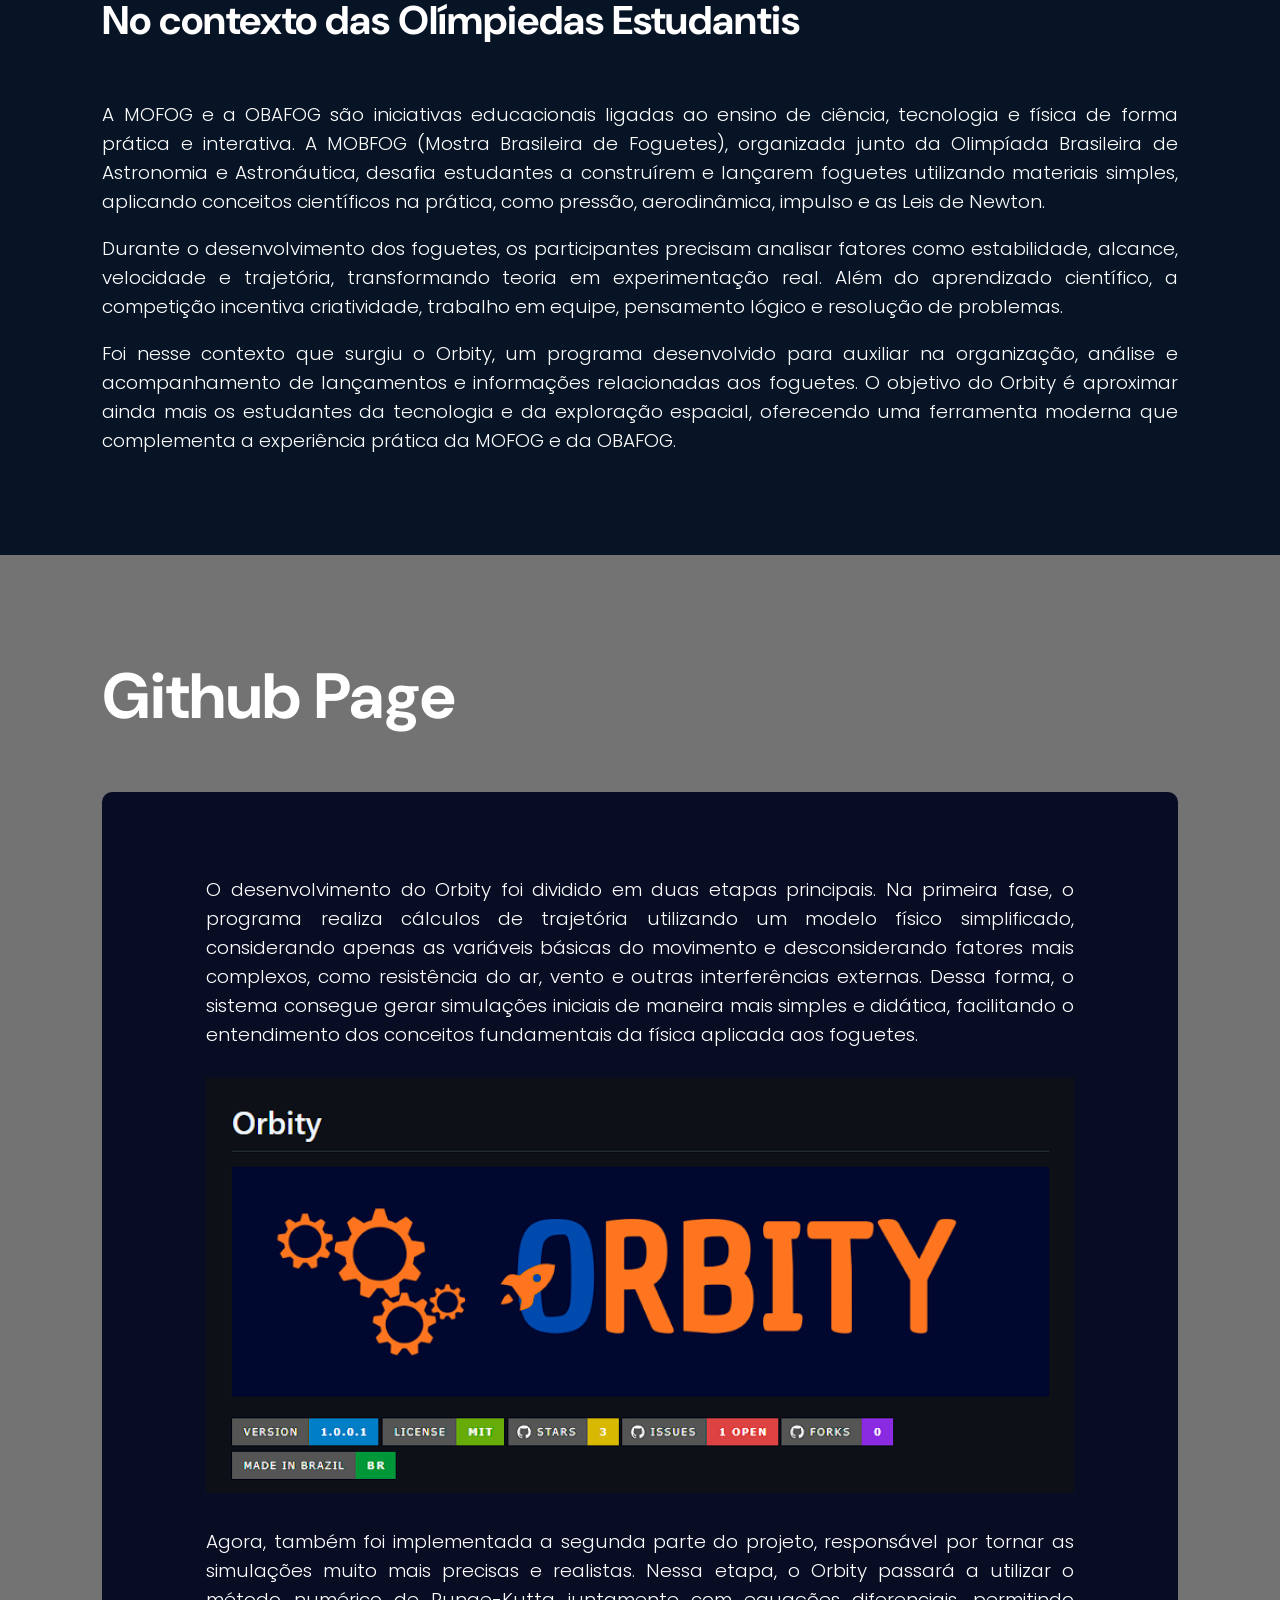
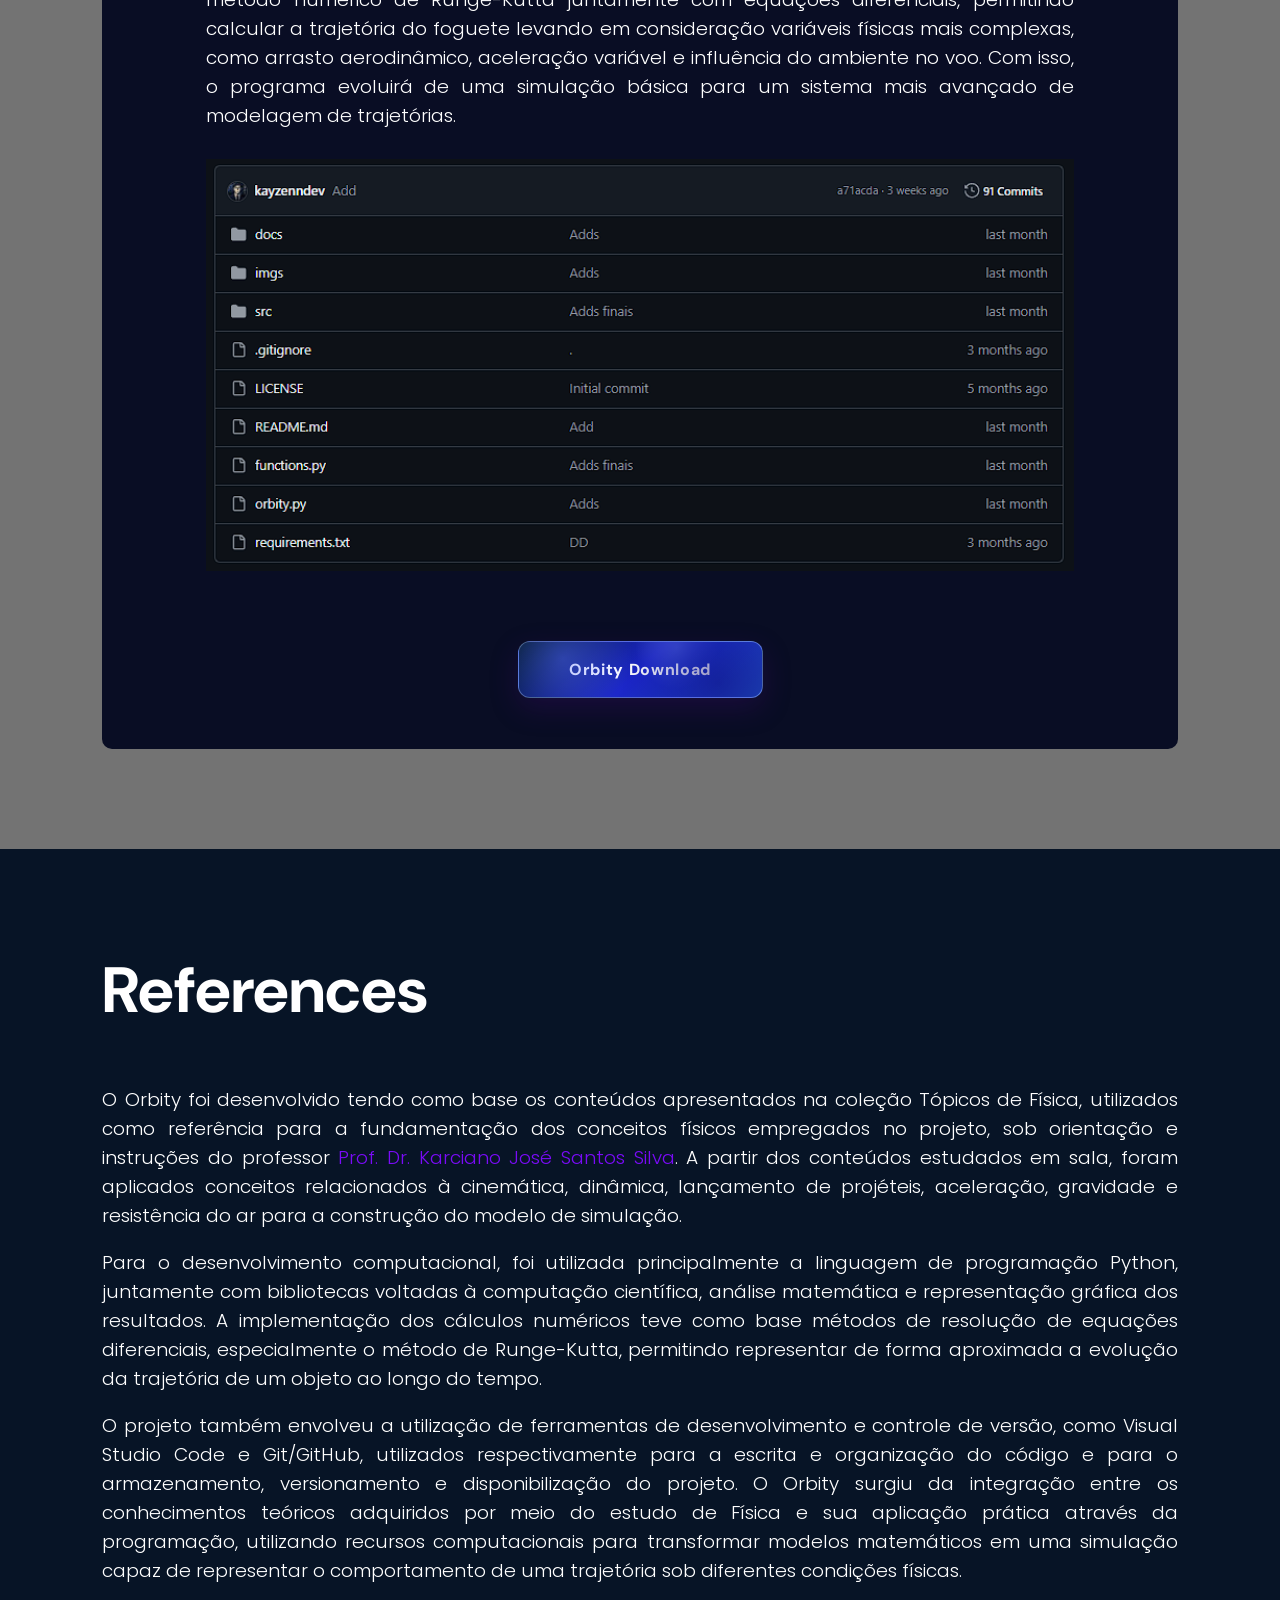
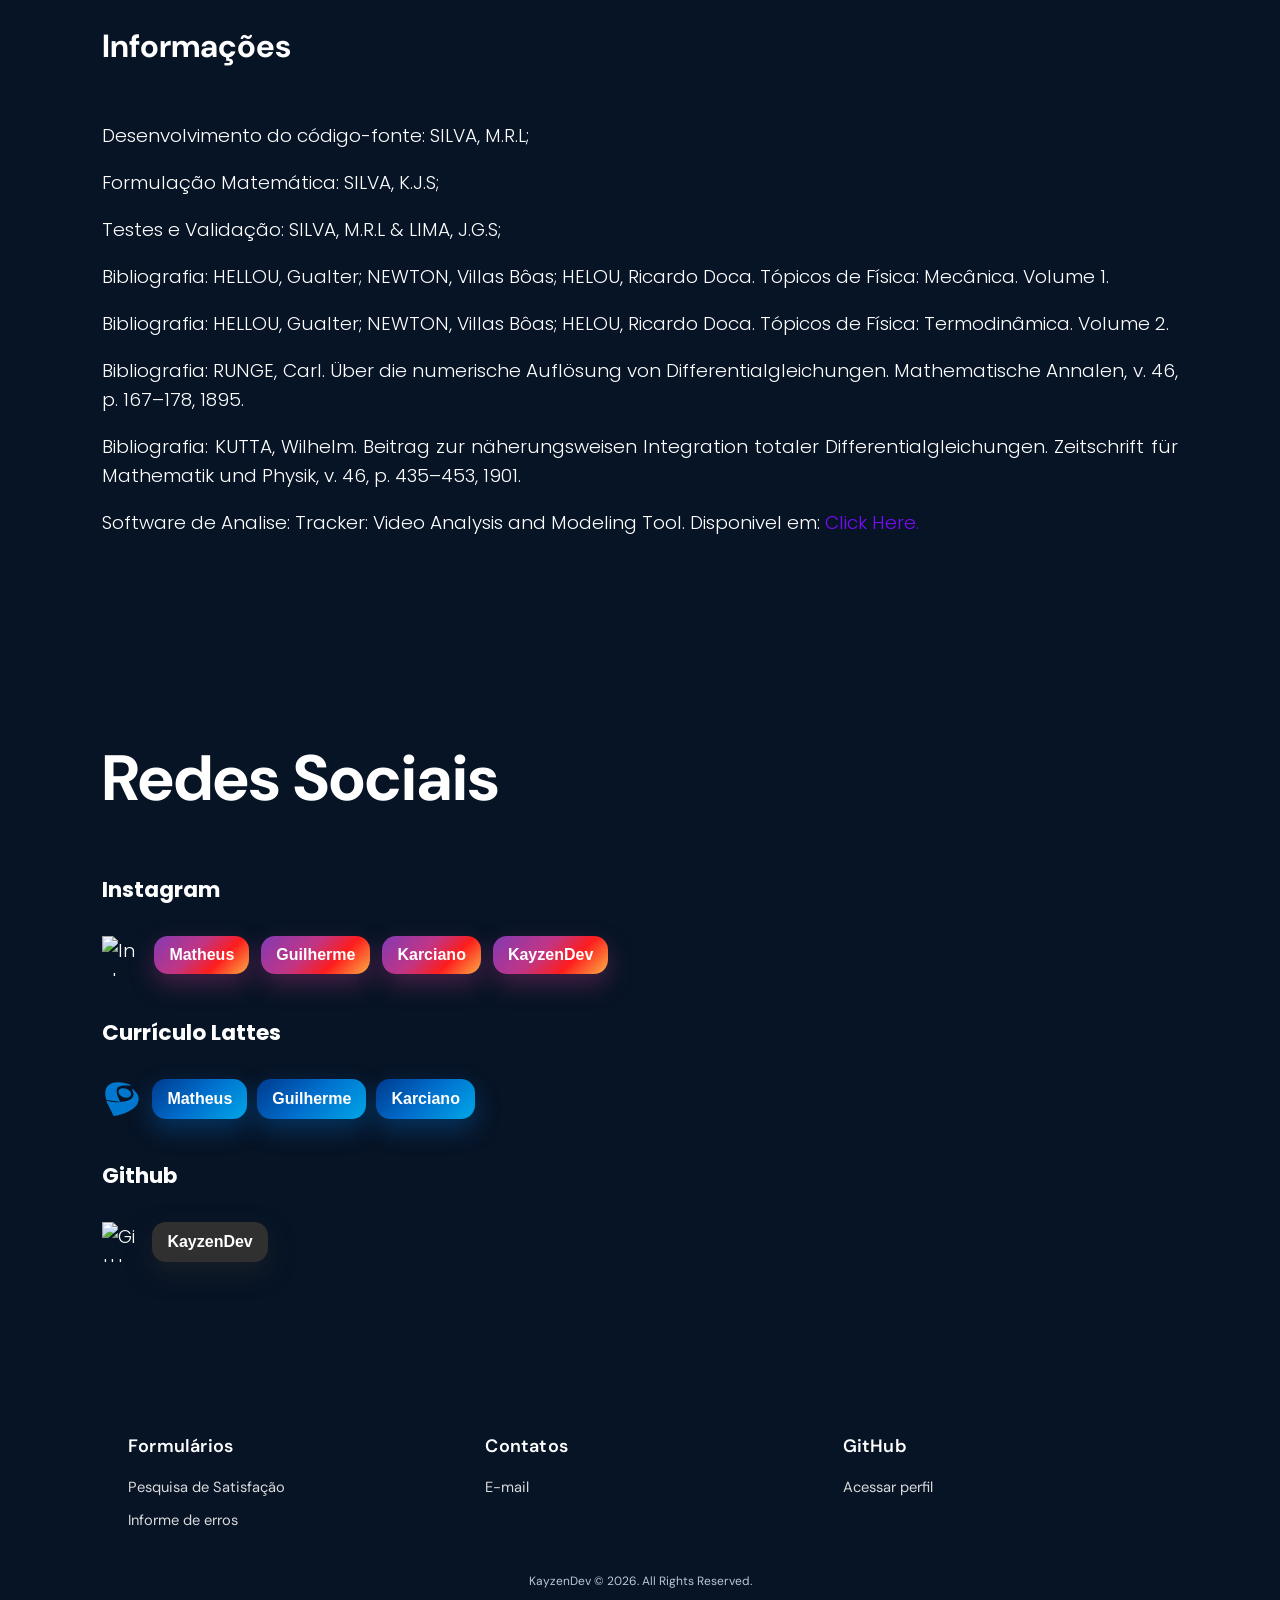
==== commit 3b2b929a: "Add" ====
--- a/landingpage.html
+++ b/landingpage.html
@@ -4,18 +4,20 @@
     <meta charset="UTF-8">
     <meta name="viewport" content="width=device-width, initial-scale=1.0">
     <title>TheOrbity</title>
+    
     <link rel="stylesheet" href="./src/CSS/style.css">
     <script src="./src/JS/main.js" defer></script>
 </head>
 
 <body>
 
-    <header class="header">
-        <nav class="navga">
-            <ul>
+    <header class="header" id="home">
+        <nav class="navga" aria-label="Navegação principal">
+            <ul id="menu-principal">
+                <li class="nav-home"><a href="#home">HOME</a></li>
                 <li><a href="#about">SOBRE</a></li>
-                <li><a href="#githubpage">GITHUB PAGE</a></li>
-                <li><a href="#references">REFERÊNCIAS</a></li>
+                <li><a href="#github">GITHUB</a></li>
+                <li><a href="#referencias">REFERÊNCIAS</a></li>
                 <li><a href="#socialmidea">SOCIAL</a></li>
             </ul>
         </nav>
@@ -126,10 +128,10 @@
             
         </section>
 
-        <section class="section section2 containersec" id="githubpage">
+        <section class="section section2 containersec" id="github">
             <div class="github">
                 <video class="sec2video" autoplay muted loop playsinline aria-hidden="true">
-                    <source src="./assets/space.mp4">
+                    <source src="./assets/space.mp4" type="video/mp4">
                 </video>
 
                 <div class="sec2overlay"></div>
@@ -160,8 +162,8 @@
 
                         </div>
 
-                        <a href="https://github.com/kayzenndev/Orbity" target="_blank">
-                                <button class="botao">Orbity Github Page</button>
+                        <a href="https://github.com/kayzenndev/Orbity/releases" target="_blank">
+                                <button class="botao">Orbity Download</button>
                         </a>
 
                         <br>
@@ -177,7 +179,7 @@
                 <h2>References</h2>
 
                 <p>
-                    O Orbity foi desenvolvido tendo como base os conteúdos apresentados na coleção Tópicos de Física, utilizados como referência para a fundamentação dos conceitos físicos empregados no projeto, sob orientação e instruções do professor <a href="http://lattes.cnpq.br/1458049704751009" class="link" target="_blank"> Dr. Karciano José Santos Silva</a>. A partir dos conteúdos estudados em sala, foram aplicados conceitos relacionados à cinemática, dinâmica, lançamento de projéteis, aceleração, gravidade e resistência do ar para a construção do modelo de simulação.
+                    O Orbity foi desenvolvido tendo como base os conteúdos apresentados na coleção Tópicos de Física, utilizados como referência para a fundamentação dos conceitos físicos empregados no projeto, sob orientação e instruções do professor <a href="http://lattes.cnpq.br/1458049704751009" class="link" target="_blank"> Prof. Dr. Karciano José Santos Silva</a>. A partir dos conteúdos estudados em sala, foram aplicados conceitos relacionados à cinemática, dinâmica, lançamento de projéteis, aceleração, gravidade e resistência do ar para a construção do modelo de simulação.
                 </p>
 
                 <br>
@@ -243,16 +245,111 @@
                 <p>
                     Software de Analise: Tracker: Video Analysis and Modeling Tool. Disponivel em: 
 
-                    <a href="https://opensourcephysics.github.io/tracker-website/" class="link"> Click Here.</a>
-
-                </p>
-
-
-
+                    <a href="https://opensourcephysics.github.io/tracker-website/" class="link" target="_blank"> Click Here.</a>
+                </p>
+
+
+
+            </div>
+        </section>
+
+        <section class="section section3 containersec" id="socialmidea">
+            <div class="social">
+                <h2>Redes Sociais</h2>
+
+                <h3>Instagram</h3>
+                <div class="ali">
+                    <div class="instagram-area">
+                        <img
+                            src="https://cdn.jsdelivr.net/gh/glincker/thesvg@main/public/icons/instagram/default.svg"
+                            alt="Instagram"
+                            width="32"
+                            height="32"
+                            class="instalogo1"
+                        /> 
+
+                        <a href="https://www.instagram.com/g.u.i.l.h.e.r.m.e.0.2/" target="_blank">
+                            <button class="instagram-btn">Matheus</button>
+                        </a>
+
+                        <a href="https://www.instagram.com/matheusramos9_/" target="_blank">
+                            <button class="instagram-btn">Guilherme</button>
+                        </a>
+
+                        <a href="https://www.instagram.com/_karciano/" target="_blank">
+                            <button class="instagram-btn">Karciano</button>
+                        </a>
+
+                        <a href="https://www.instagram.com/kayzenndev/" target="_blank">
+                            <button class="instagram-btn">KayzenDev</button>
+                        </a>
+                    </div>
+                </div>
+
+                <h3>Currículo Lattes</h3>
+
+                <div class="ali">
+                    <div class="lattes-area">
+                        <img
+                        src="./assets/lattes.svg"
+                        alt="Lattes"
+                        class="latteslogo"
+                        >
+
+                        <a href="http://lattes.cnpq.br/0522676707227230" class="lattes-btn" target="_blank">Matheus</a>
+
+                        <a href="http://lattes.cnpq.br/0332060164838327" class="lattes-btn" target="_blank">Guilherme</a>
+
+                        <a href="http://lattes.cnpq.br/1458049704751009" class="lattes-btn" target="_blank">Karciano</a>
+
+                    </div>
+                </div>
+
+                <h3>Github</h3>
+
+                <div class="ali">
+                    <div class="github-area">
+                        <img
+                            src="https://cdn.jsdelivr.net/gh/glincker/thesvg@main/public/icons/github/dark.svg"
+                            alt="GitHub"
+                            width="40"
+                            height="40"
+                            />
+
+                        <a href="" target="_blank">
+                            <button class="github-btn">KayzenDev</button>
+                        </a>
+
+                    </div>  
+                </div>
             </div>
         </section>
     </main>
 
+    <footer class="footer">
+        <div class="footer-colunas">
+            <div class="footer-coluna">
+                <h3>Formulários</h3>
+                <a href="https://forms.gle/KWKoMNjBv1nr7RFK6" target="_blank">Pesquisa de Satisfação</a>
+                <a href="https://forms.gle/KWKoMNjBv1nr7RFK6" target="_blank">Informe de erros</a>
+            </div>
+
+            <div class="footer-coluna">
+                <h3>Contatos</h3>
+                <a href="https://mail.google.com/mail/?view=cm&fs=1&to=mrls9@aluno.ifal.edu.br" target="_blank">E-mail</a>
+            </div>
+
+            <div class="footer-coluna">
+                <h3>GitHub</h3>
+                <a href="https://github.com/kayzenndev" target="_blank">Acessar perfil</a>
+            </div>
+        </div>
+
+        <div class="footer-direitos">
+           KayzenDev © 2026. All Rights Reserved.
+        </div>
+    </footer>
+
 </body>
 
 </html>
--- a/src/CSS/style.css
+++ b/src/CSS/style.css
@@ -12,7 +12,17 @@
 }
 
 body {
-    
+    min-height: 100vh;
+    display: flex;
+    flex-direction: column
+}
+
+main {
+    flex: 1;
+}
+
+footer {
+  margin-top: auto;
 }
 
 html {
@@ -395,4 +405,217 @@
 .link {
     text-decoration: none;
     color: #7a0bf8;
-}+}
+
+.social {
+    color: white;
+
+    text-align: justify;
+}
+
+.social h2 {
+    font-family: 'DM Sans';
+    font-size: 4rem;
+
+    margin-bottom: 5%;
+}
+
+.social {
+    font-family: 'Poppins';
+    font-size: 14pt;
+    font-weight: 300;
+}
+
+.instagram-area {
+  display: flex;
+  align-items: left; /* alinha logo e botão na mesma altura */
+  justify-content: left;
+  gap: 12px;
+}
+
+.instalogo1 {
+  margin-top: 0; /* remova o 5%, pois ele desalinha */
+  width: 40px; /* opcional */
+  height: auto;
+}
+
+.instagram-btn {
+  border: none;
+  border-radius: 14px;
+  padding: 10px 15px;
+  color: white;
+  background: linear-gradient(135deg, #833ab4, #c13584 42%, #fd1d1d 68%, #fcb045);
+  box-shadow: 0 10px 25px rgba(193, 53, 132, 0.34);
+  font: 600 16px Arial, sans-serif;
+  cursor: pointer;
+  transition: 0.2s ease;
+}
+
+.instagram-btn:hover {
+  transform: translateY(-2px);
+  filter: saturate(1.12) brightness(1.04);
+}
+
+.instagram-btn:active {
+  transform: scale(0.98);
+}
+
+.ali {
+  margin-top: 30px;
+  margin-bottom: 40px;
+}
+
+.lattes-area {
+  display: flex;
+  flex-direction: row;
+  align-items: center;
+  gap: 10px;
+}
+
+.latteslogo {
+  width: 40px;
+  height: 40px;
+  margin: 0;
+}
+
+.lattes-btn {
+  display: inline-flex;
+  align-items: center;
+  justify-content: center;
+  min-height: 40px;
+  padding: 10px 15px;
+
+  border: none; /* remove a borda feia */
+  outline: none;
+  border-radius: 14px;
+  box-sizing: border-box;
+
+  color: white;
+  background: linear-gradient(135deg, #003b8e, #006fce 50%, #00a8e8);
+  box-shadow: 0 10px 25px rgba(0, 111, 206, 0.35);
+  font: 600 16px Arial, sans-serif;
+  text-decoration: none;
+  cursor: pointer;
+  transition: 0.2s ease;
+}
+
+.lattes-btn:hover {
+  transform: translateY(-2px);
+  filter: saturate(1.12) brightness(1.04);
+}
+
+.lattes-btn:active {
+  transform: scale(0.98);
+}
+
+.github-area {
+    display: flex;
+    flex-direction: row;
+    align-items: center;
+    gap: 10px;  
+}
+
+.github-btn {
+  display: inline-flex;
+  align-items: center;
+  justify-content: center;
+  min-height: 40px;
+  padding: 10px 15px;
+
+  border: none;
+  outline: none;
+  border-radius: 14px;
+  box-sizing: border-box;
+
+  color: white;
+  background: #303030;
+  box-shadow: 0 10px 25px rgba(39, 39, 39, 0.5);
+  font: 600 16px Arial, sans-serif;
+  text-decoration: none;
+  cursor: pointer;
+  transition: 0.2s ease;
+}
+
+.github-btn:hover {
+  transform: translateY(-2px);
+  filter: brightness(1.2);
+  box-shadow: 0 14px 30px rgba(0, 0, 0, 0.65);
+}
+
+.github-btn:active {
+  transform: scale(0.98);
+}
+
+.footer {
+  margin-top: auto;
+  padding: 32px 10% 16px;
+  color: white;
+  background: #071426;
+}
+
+.footer-colunas {
+  display: grid;
+  grid-template-columns: repeat(3, 1fr);
+  gap: 48px;
+  max-width: 1100px;
+  margin: 0 auto;
+  padding: 0 0 26px;
+}
+
+.footer-coluna {
+  display: flex;
+  flex-direction: column;
+  align-items: flex-start;
+  gap: 9px;
+}
+
+.footer-coluna h3 {
+  margin: 0 0 8px;
+  color: #ffffff;
+  font: 600 18px 'DM Sans', Arial, sans-serif;
+  letter-spacing: 0.2px;
+}
+
+.footer-coluna a {
+  display: inline-block;
+  position: relative;
+  width: fit-content;
+  padding: 2px 0;
+
+  color: rgb(218, 218, 218);
+  font: 400 11pt 'DM Sans', sans-serif;
+  text-decoration: none;
+
+  transition: color 0.3s ease, transform 0.3s ease;
+}
+
+.footer-coluna a::after {
+  content: '';
+  position: absolute;
+  bottom: -1px;
+  left: 0;
+  width: 0;
+  height: 1px;
+  background: #7a0bf8;
+  transition: width 0.3s ease;
+}
+
+.footer-coluna a:hover {
+  color: #ffffff;
+  transform: translateY(-2px);
+}
+
+.footer-coluna a:hover::after {
+  width: 100%;
+}
+
+.footer-direitos {
+  max-width: 1100px;
+  margin: 0 auto;
+  padding-top: 15px;
+
+
+  color: #b9c7dc;
+  font: 400 12px 'DM Sans', Arial, sans-serif;
+  text-align: center;
+}
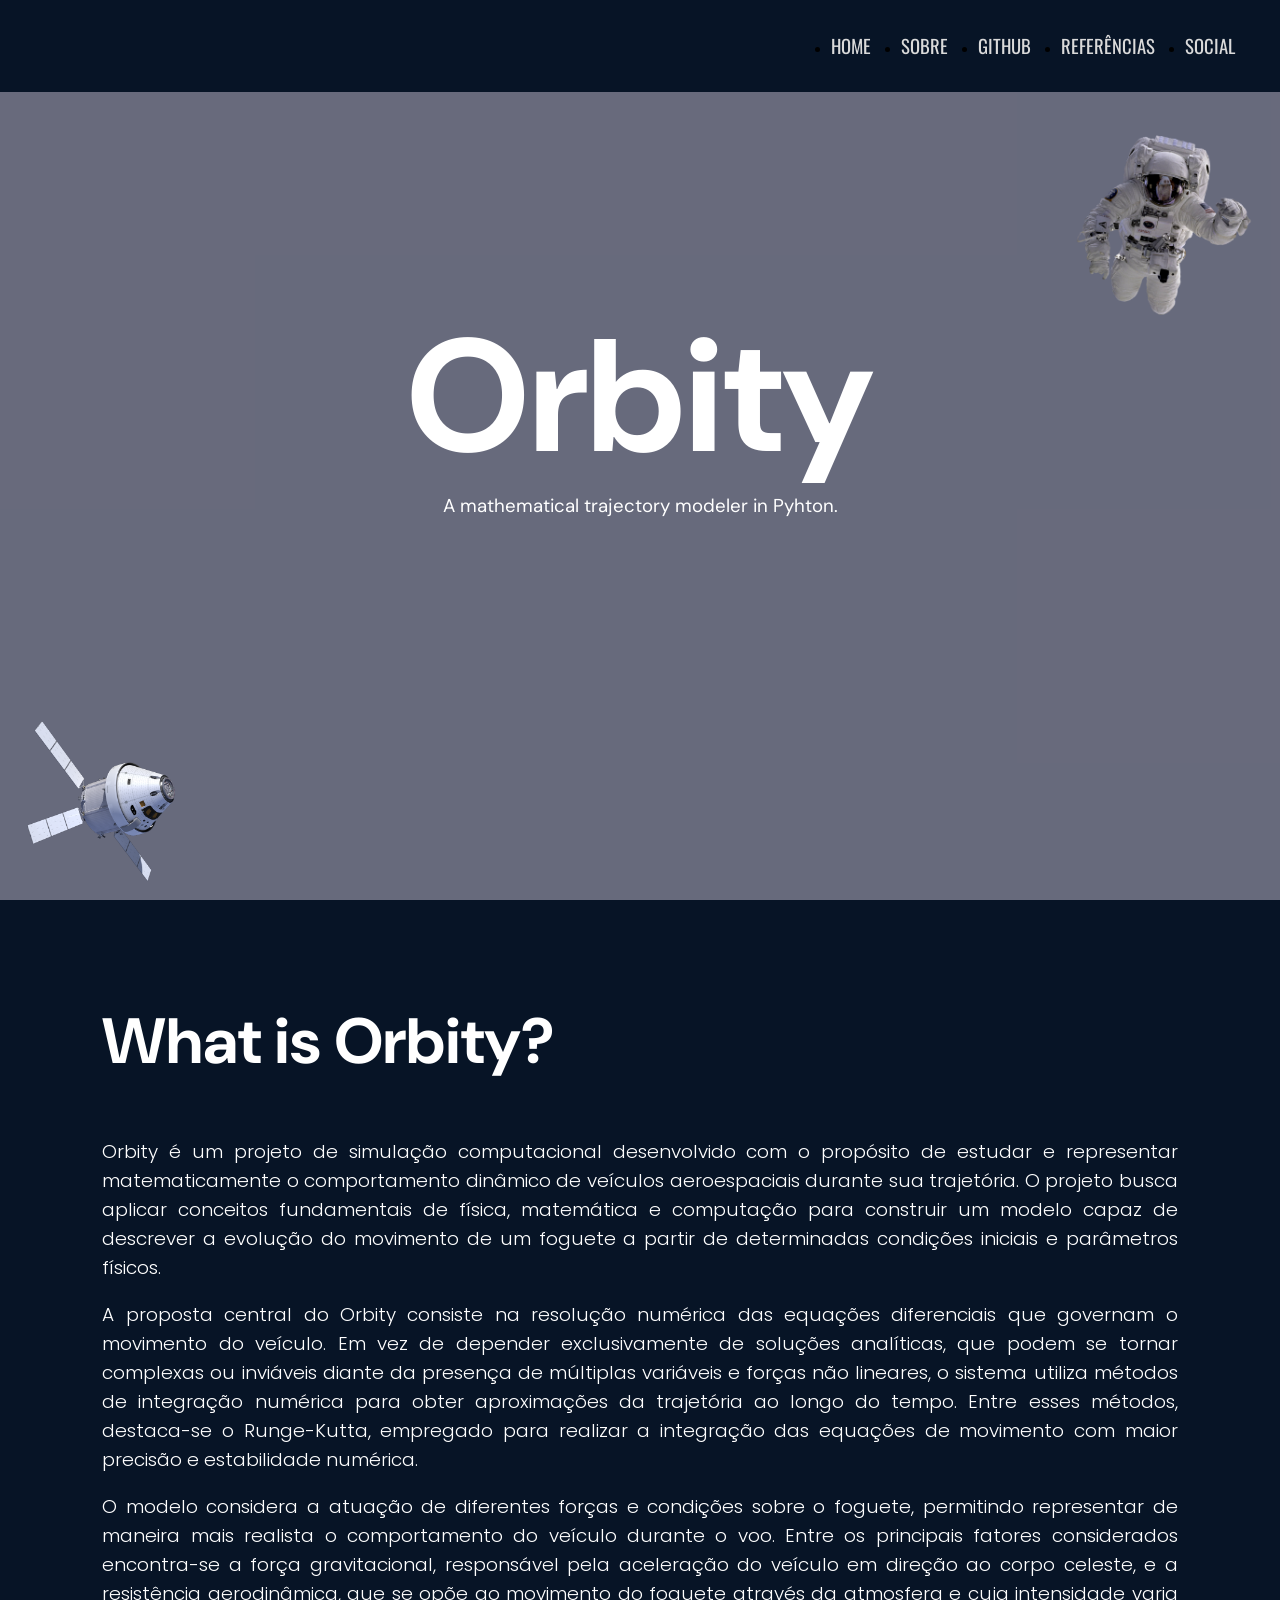
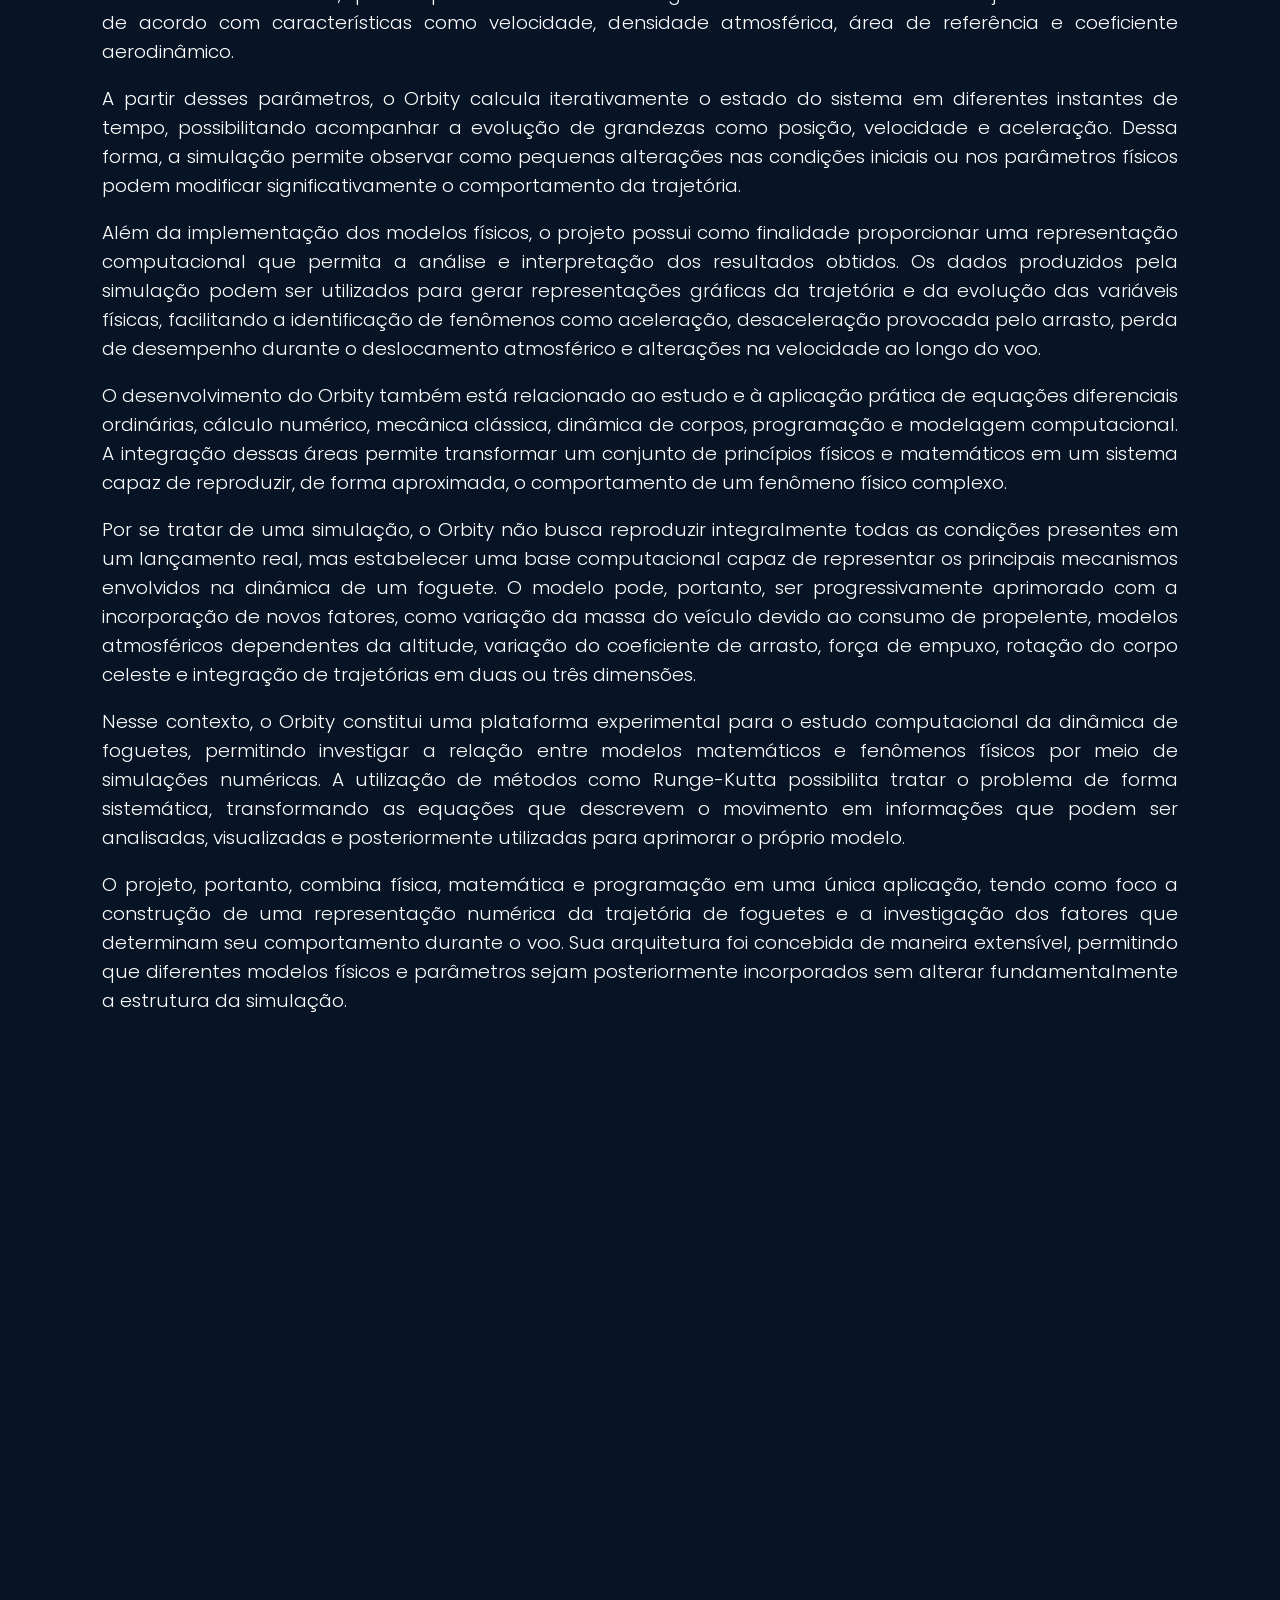
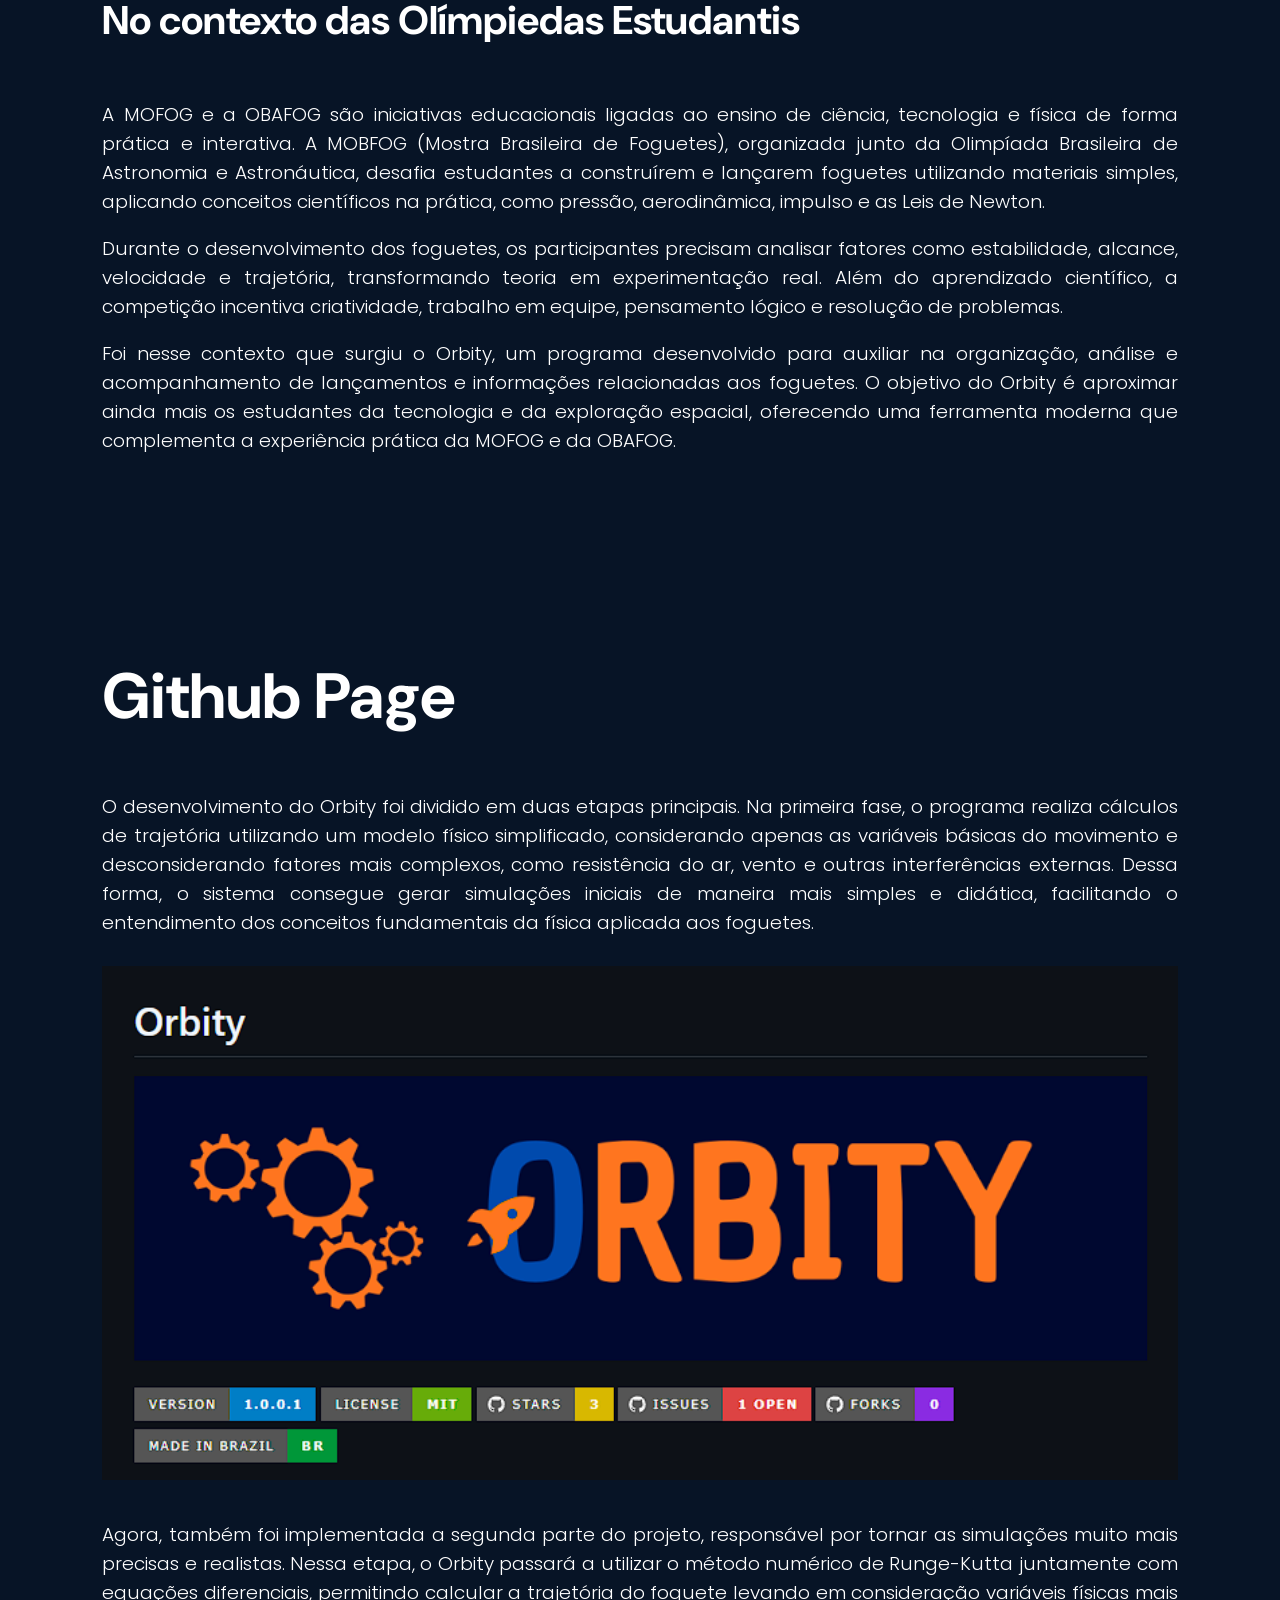
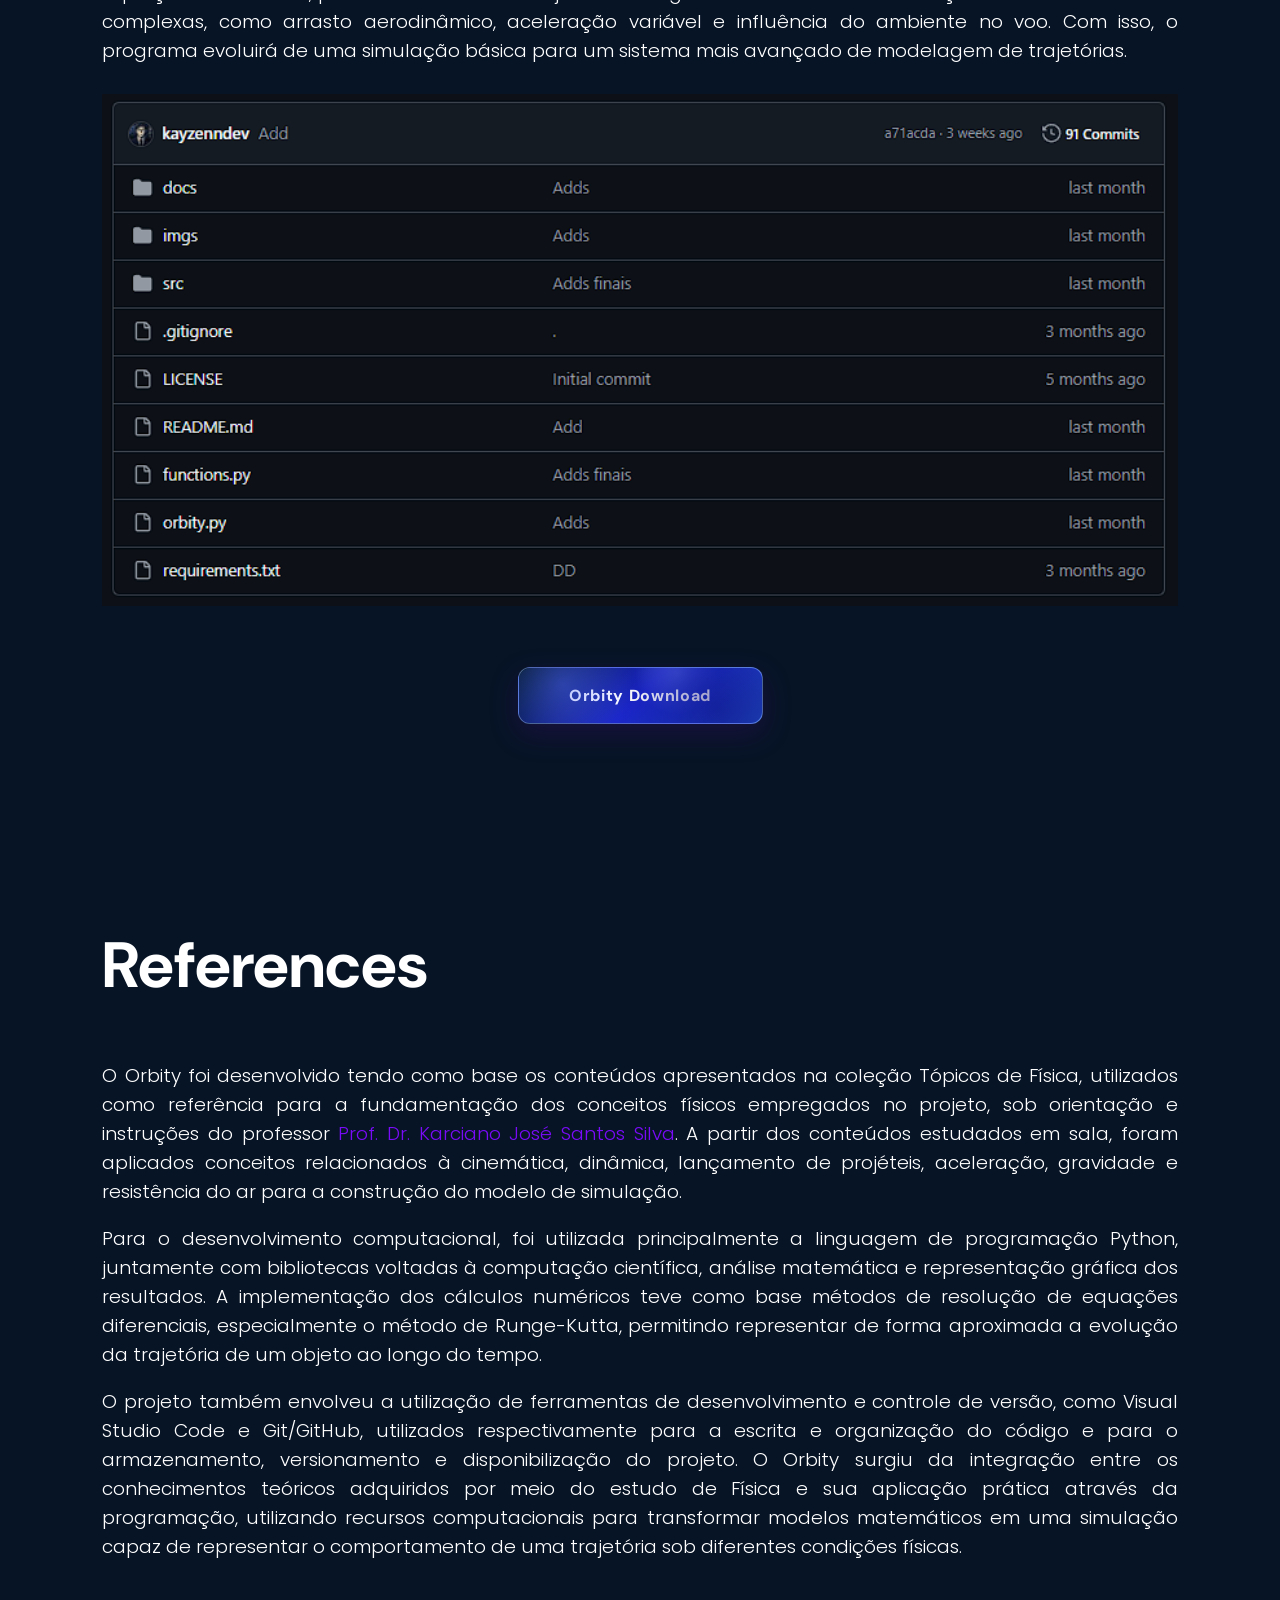
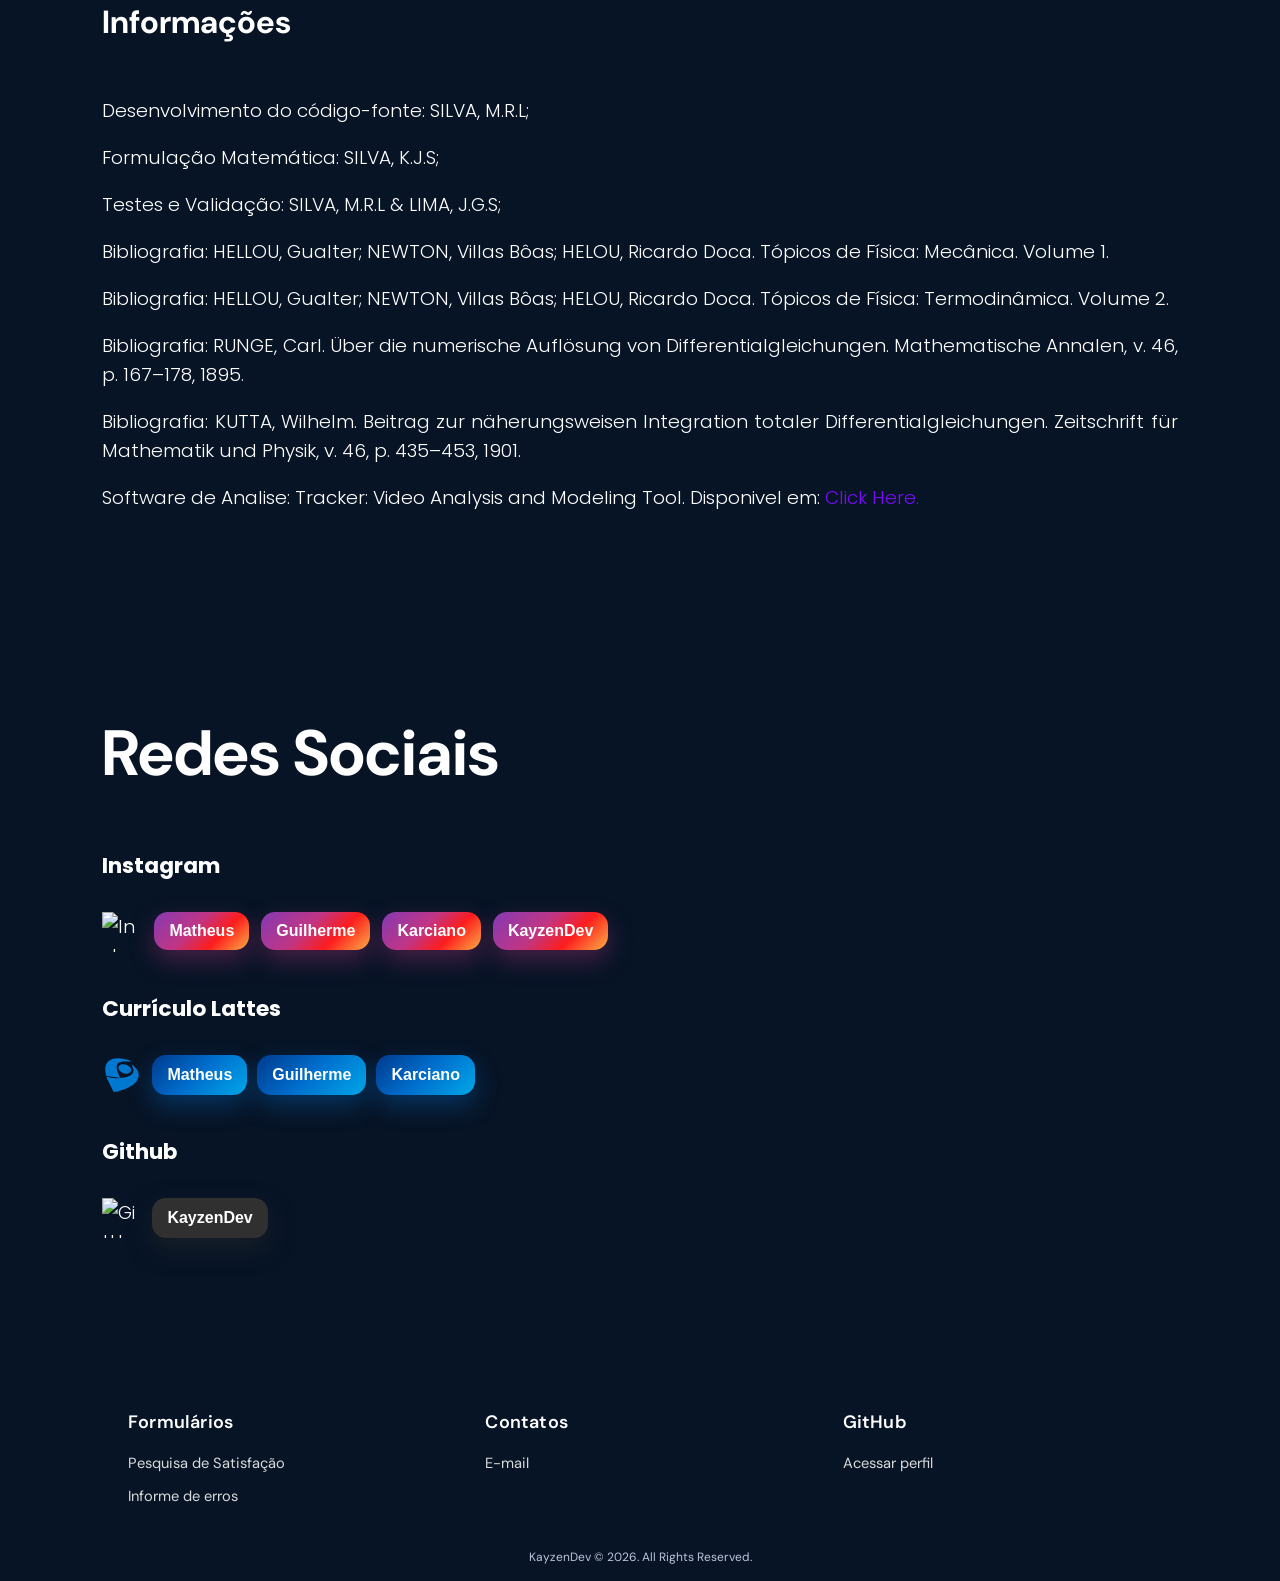
==== commit 5b61ec8c: "Add" ====
--- a/landingpage.html
+++ b/landingpage.html
@@ -13,6 +13,13 @@
 
     <header class="header" id="home">
         <nav class="navga" aria-label="Navegação principal">
+
+            <button class="hamburger" aria-label="Abrir menu" aria-expanded="false">
+                <span></span>
+                <span></span>
+                <span></span>
+            </button>
+
             <ul id="menu-principal">
                 <li class="nav-home"><a href="#home">HOME</a></li>
                 <li><a href="#about">SOBRE</a></li>
@@ -22,6 +29,8 @@
             </ul>
         </nav>
 
+        <div class="menu-overlay"></div>
+
         <video class="headervideo" autoplay muted loop playsinline aria-hidden="true">
             <source src="./assets/4.mp4">
         </video>
@@ -130,47 +139,34 @@
 
         <section class="section section2 containersec" id="github">
             <div class="github">
-                <video class="sec2video" autoplay muted loop playsinline aria-hidden="true">
-                    <source src="./assets/space.mp4" type="video/mp4">
-                </video>
-
-                <div class="sec2overlay"></div>
-
-                <div class="sec2content">
-                    <h2>Github Page</h2>
-
-                    <div class="box">
-
-                        <div class="boxcontent">
-                            <p>
-                                O desenvolvimento do Orbity foi dividido em duas etapas principais. Na primeira fase, o programa realiza cálculos de trajetória utilizando um modelo físico simplificado, considerando apenas as variáveis básicas do movimento e desconsiderando fatores mais complexos, como resistência do ar, vento e outras interferências externas. Dessa forma, o sistema consegue gerar simulações iniciais de maneira mais simples e didática, facilitando o entendimento dos conceitos fundamentais da física aplicada aos foguetes.
-                            </p>
-                            <br>
-
-                            
-
-                            <img src="./imgs/githubimage.png" alt="imagem github" width="100%" style="margin-bottom: 3%;">
-
-                            <p>
-                                Agora, também foi implementada a segunda parte do projeto, responsável por tornar as simulações muito mais precisas e realistas. Nessa etapa, o Orbity passará a utilizar o método numérico de Runge-Kutta juntamente com equações diferenciais, permitindo calcular a trajetória do foguete levando em consideração variáveis físicas mais complexas, como arrasto aerodinâmico, aceleração variável e influência do ambiente no voo. Com isso, o programa evoluirá de uma simulação básica para um sistema mais avançado de modelagem de trajetórias.
-                            </p>
-                            <br>
-
-                            <img src="./imgs/gi2.png" alt="imagem github" width="100%">
-
-                            <br>
-
-                        </div>
-
-                        <a href="https://github.com/kayzenndev/Orbity/releases" target="_blank">
-                                <button class="botao">Orbity Download</button>
-                        </a>
-
-                        <br>
-
-                    </div>
-                </div>
-
+                
+                <h2>Github Page</h2>
+
+                <p>
+                    O desenvolvimento do Orbity foi dividido em duas etapas principais. Na primeira fase, o programa realiza cálculos de trajetória utilizando um modelo físico simplificado, considerando apenas as variáveis básicas do movimento e desconsiderando fatores mais complexos, como resistência do ar, vento e outras interferências externas. Dessa forma, o sistema consegue gerar simulações iniciais de maneira mais simples e didática, facilitando o entendimento dos conceitos fundamentais da física aplicada aos foguetes.
+                </p>
+                <br>
+
+                
+
+                <img src="./imgs/githubimage.png" alt="imagem github" width="100%" style="margin-bottom: 3%;">
+
+                <p>
+                    Agora, também foi implementada a segunda parte do projeto, responsável por tornar as simulações muito mais precisas e realistas. Nessa etapa, o Orbity passará a utilizar o método numérico de Runge-Kutta juntamente com equações diferenciais, permitindo calcular a trajetória do foguete levando em consideração variáveis físicas mais complexas, como arrasto aerodinâmico, aceleração variável e influência do ambiente no voo. Com isso, o programa evoluirá de uma simulação básica para um sistema mais avançado de modelagem de trajetórias.
+                </p>
+                <br>
+
+                <img src="./imgs/gi2.png" alt="imagem github" width="100%">
+
+                <br>
+
+                
+            </div>
+
+            <div class="aling-bot">
+                <a href="https://github.com/kayzenndev/Orbity/releases" target="_blank">
+                    <button class="botao">Orbity Download</button>
+                </a>
             </div>
         </section>
 
@@ -326,6 +322,10 @@
         </section>
     </main>
 
+    <button class="back-to-top" aria-label="Voltar ao topo">
+        <svg viewBox="0 0 24 24"><path d="M12 19V5M5 12l7-7 7 7"/></svg>
+    </button>
+
     <footer class="footer">
         <div class="footer-colunas">
             <div class="footer-coluna">
--- a/src/CSS/style.css
+++ b/src/CSS/style.css
@@ -14,7 +14,8 @@
 body {
     min-height: 100vh;
     display: flex;
-    flex-direction: column
+    flex-direction: column;
+    overflow-x: hidden;
 }
 
 main {
@@ -35,7 +36,13 @@
     background-color: #071426;
 
     padding: 20px;
-
+    position: sticky;
+    top: 0;
+    z-index: 1000;
+
+    display: flex;
+    align-items: center;
+    justify-content: flex-end;
 }
 
 .navga ul li a {
@@ -80,10 +87,63 @@
     margin-bottom: 1%;
 }
 
+/* Botão sanduíche (some no desktop, aparece no mobile via media query) */
+
+.hamburger {
+    display: none;
+    flex-direction: column;
+    justify-content: center;
+    gap: 6px;
+    width: 32px;
+    height: 24px;
+    cursor: pointer;
+    z-index: 1100;
+    background: none;
+    border: none;
+    padding: 0;
+}
+
+.hamburger span {
+    display: block;
+    width: 100%;
+    height: 3px;
+    border-radius: 2px;
+    background: #ffffff;
+    transition: transform 0.3s ease, opacity 0.3s ease;
+}
+
+.hamburger.active span:nth-child(1) {
+    transform: translateY(9px) rotate(45deg);
+}
+
+.hamburger.active span:nth-child(2) {
+    opacity: 0;
+}
+
+.hamburger.active span:nth-child(3) {
+    transform: translateY(-9px) rotate(-45deg);
+}
+
+.menu-overlay {
+    position: fixed;
+    inset: 0;
+    background: rgba(3, 7, 37, 0.6);
+    opacity: 0;
+    visibility: hidden;
+    transition: opacity 0.35s ease;
+    z-index: 900;
+}
+
+.menu-overlay.active {
+    opacity: 1;
+    visibility: visible;
+}
+
 /* Header incial */
 
 .header {
     height: 100vh;
+    position: relative;
 }
 
 .headervideo {
@@ -109,12 +169,15 @@
     color: #fff;
 
     margin-top: 25vh;
-    
+
     font-family: 'DM Sans', sans-serif;
+    padding: 0 6%;
+    text-align: center;
 }
 
 .headercontent h1 {
     font-size: clamp(4rem, 25vw, 10rem);
+    line-height: 1;
 }
 
 .headercontent p {
@@ -164,17 +227,6 @@
     transform: scale(1.45);
 }
 
-@keyframes flutuar {
-    0%,
-    100% {
-        transform: translateY(0);
-    }
-
-    50% {
-        transform: translateY(-12px);
-    }
-}
-
 @keyframes frentetras {
     0%,
     100% {
@@ -229,6 +281,11 @@
     margin-top: 3%;
 }
 
+.earth img {
+    max-width: 100%;
+    height: auto;
+}
+
 .about h3 {
     font-family: 'DM Sans';
     font-size: 2.5rem;
@@ -239,10 +296,17 @@
 
 /* Section 2 */
 
+
+.containersec {
+    width: min(100%, 2000px);
+    margin: 0 auto;
+    overflow-wrap: break-word;
+}
+
 .section2 {
-  width: 100%;
-  padding: 0; /* remove o limite lateral do vídeo */
-}
+    background-color: #071426;
+}
+
 
 .github {
   position: relative;
@@ -251,29 +315,6 @@
   overflow: hidden;
 }
 
-.sec2video {
-  position: absolute;
-  inset: 0;
-  width: 100%;
-  height: 100%;
-  object-fit: cover;
-  z-index: 0;
-}
-
-.sec2overlay {
-  position: absolute;
-  inset: 0;
-  background: rgba(0, 0, 0, 0.55);
-  z-index: 1;
-}
-
-.sec2content {
-  position: relative;
-  z-index: 2;
-  width: min(100% - 16%, 2000px);
-  margin: 0 auto;
-  padding: 100px 0;
-}
 
 .github {
     color: white;
@@ -294,46 +335,24 @@
     font-weight: 300;
 }
 
-.box {
-    background-color: rgb(9, 13, 36);
-
-    border-radius: 10px;
-
-    display: grid;
-    place-items: center;
-    place-content: center;
-
-    padding: 2%;
-}
-
-.boxcontent {
-    width: min(84%, 2000px);
-    margin: 0 auto;
-    padding: 6% 0;
-    overflow-wrap: anywhere;
-    word-break: break-word;
-
-}
-
-.boxcontent p {
-    text-align: justify;
-}
+.aling-bot {
+  margin-top: 5%;
+  display: flex;
+  justify-content: center;
+}
+
 .botao {
-  position: relative;
-  display: inline-flex;
-  align-items: center;
-  justify-content: center;
+  position: relative; /* ESSENCIAL - adicione esta linha */
+  text-decoration: none;
   min-width: 245px;
   padding: 17px 28px;
   overflow: hidden;
-
   color: #fff;
   font-family: "DM Sans", sans-serif;
   font-size: 1rem;
   font-weight: 700;
   letter-spacing: .04em;
   cursor: pointer;
-
   border: 1px solid rgba(159, 189, 255, 0.45);
   border-radius: 12px;
   background: linear-gradient(135deg, #041c2f, #1c27c9, #204abc);
@@ -352,6 +371,8 @@
     radial-gradient(circle at 18% 30%, #5a73ff 0, transparent 34%),
     radial-gradient(circle at 82% 75%, #07006c 0, transparent 48%),
     radial-gradient(circle at 65% 10%, #8cabff 0, transparent 25%);
+  border-radius: 12px; /* adicione para combinar com o botão */
+  pointer-events: none; /* adicione para não atrapalhar cliques */
 }
 
 /* texto sempre acima do efeito */
@@ -368,7 +389,6 @@
 .botao:active {
   transform: translateY(-1px);
 }
-
 /* Sec 3 */
 
 .section3 {
@@ -431,6 +451,7 @@
   align-items: left; /* alinha logo e botão na mesma altura */
   justify-content: left;
   gap: 12px;
+  flex-wrap: wrap;
 }
 
 .instalogo1 {
@@ -470,6 +491,7 @@
   flex-direction: row;
   align-items: center;
   gap: 10px;
+  flex-wrap: wrap;
 }
 
 .latteslogo {
@@ -512,7 +534,8 @@
     display: flex;
     flex-direction: row;
     align-items: center;
-    gap: 10px;  
+    gap: 10px;
+    flex-wrap: wrap;
 }
 
 .github-btn {
@@ -619,3 +642,225 @@
   font: 400 12px 'DM Sans', Arial, sans-serif;
   text-align: center;
 }
+
+/* Botão flutuante "Home" (voltar ao topo) */
+
+.back-to-top {
+  position: fixed;
+  right: 28px;
+  bottom: 28px;
+  width: 52px;
+  height: 52px;
+  display: flex;
+  align-items: center;
+  justify-content: center;
+
+  border: 1px solid rgba(159, 189, 255, 0.45);
+  border-radius: 50%;
+  background: linear-gradient(135deg, #041c2f, #1c27c9, #204abc);
+  box-shadow: 0 10px 28px rgba(67, 12, 121, .35);
+  color: #fff;
+  cursor: pointer;
+
+  opacity: 0;
+  visibility: hidden;
+  transform: translateY(16px);
+  transition: opacity 0.3s ease, transform 0.3s ease, box-shadow 0.25s ease, border-color 0.25s ease;
+  z-index: 950;
+}
+
+.back-to-top.show {
+  opacity: 1;
+  visibility: visible;
+  transform: translateY(0);
+}
+
+.back-to-top:hover {
+  transform: translateY(-4px);
+  border-color: rgba(242, 211, 255, .85);
+  box-shadow: 0 17px 34px rgba(26, 54, 177, 0.4);
+}
+
+.back-to-top svg {
+  width: 22px;
+  height: 22px;
+  fill: none;
+  stroke: #fff;
+  stroke-width: 2;
+  stroke-linecap: round;
+  stroke-linejoin: round;
+}
+
+/* =========================================================
+   RESPONSIVIDADE
+   ========================================================= */
+
+/* Telas grandes / laptops menores */
+@media (max-width: 1200px) {
+  .headercontent h1 {
+    font-size: clamp(3rem, 18vw, 8rem);
+  }
+
+  .section {
+    padding: 90px 6%;
+  }
+}
+
+/* Tablets */
+@media (max-width: 1024px) {
+  .about h2,
+  .github h2,
+  .refs h2,
+  .social h2 {
+    font-size: 3rem;
+  }
+
+  .footer-colunas {
+    gap: 32px;
+  }
+
+  .foguete {
+    width: 110px;
+  }
+
+  .astronauta {
+    width: 130px;
+  }
+}
+
+/* Menu sanduíche entra em cena, layout empilha em telas médias/pequenas */
+@media (max-width: 860px) {
+  .navga {
+    padding: 18px 6%;
+  }
+
+  .hamburger {
+    display: flex;
+  }
+
+  .navga ul {
+    position: fixed;
+    top: 0;
+    right: -100%;
+    height: 100vh;
+    width: min(75%, 320px);
+    margin: 0;
+
+    display: flex;
+    flex-direction: column;
+    align-items: center;
+    justify-content: center;
+    gap: 42px;
+
+    background-color: #071426;
+    box-shadow: -12px 0 30px rgba(0, 0, 0, 0.45);
+    transition: right 0.4s ease;
+    z-index: 1000;
+  }
+
+  .navga ul.active {
+    right: 0;
+  }
+
+  .navga ul li a {
+    font-size: 16pt;
+  }
+
+  .headercontent {
+    margin-top: 30vh;
+  }
+
+  .footer-colunas {
+    grid-template-columns: repeat(2, 1fr);
+    gap: 28px 24px;
+  }
+}
+
+/* Celulares na horizontal / tablets pequenos */
+@media (max-width: 768px) {
+  .section {
+    padding: 70px 6%;
+  }
+
+  .about p,
+  .github p,
+  .refs p,
+  .social p {
+    font-size: 12pt;
+  }
+
+  .about h3 {
+    font-size: 2rem;
+  }
+
+  .boxcontent {
+    width: 92%;
+  }
+
+  .botao {
+    min-width: 200px;
+    padding: 15px 22px;
+    font-size: 0.9rem;
+  }
+
+  .foguete {
+    width: 90px;
+    left: 4%;
+  }
+
+  .astronauta {
+    width: 100px;
+    right: 4%;
+    top: 10%;
+  }
+
+  .back-to-top {
+    right: 18px;
+    bottom: 18px;
+    width: 46px;
+    height: 46px;
+  }
+}
+
+/* Celulares */
+@media (max-width: 480px) {
+  .headercontent h1 {
+    font-size: clamp(2.4rem, 16vw, 4.5rem);
+  }
+
+  .headercontent p {
+    font-size: 11pt;
+  }
+
+  .about h2,
+  .github h2,
+  .refs h2,
+  .social h2 {
+    font-size: 2.2rem;
+  }
+
+  .section {
+    padding: 56px 5%;
+  }
+
+  .foguete,
+  .astronauta {
+    width: 70px;
+  }
+
+  .footer {
+    padding: 28px 6% 14px;
+  }
+
+  .footer-colunas {
+    grid-template-columns: 1fr;
+    gap: 24px;
+    text-align: left;
+  }
+
+  .instagram-area,
+  .lattes-area,
+  .github-area {
+    justify-content: flex-start;
+  }
+}
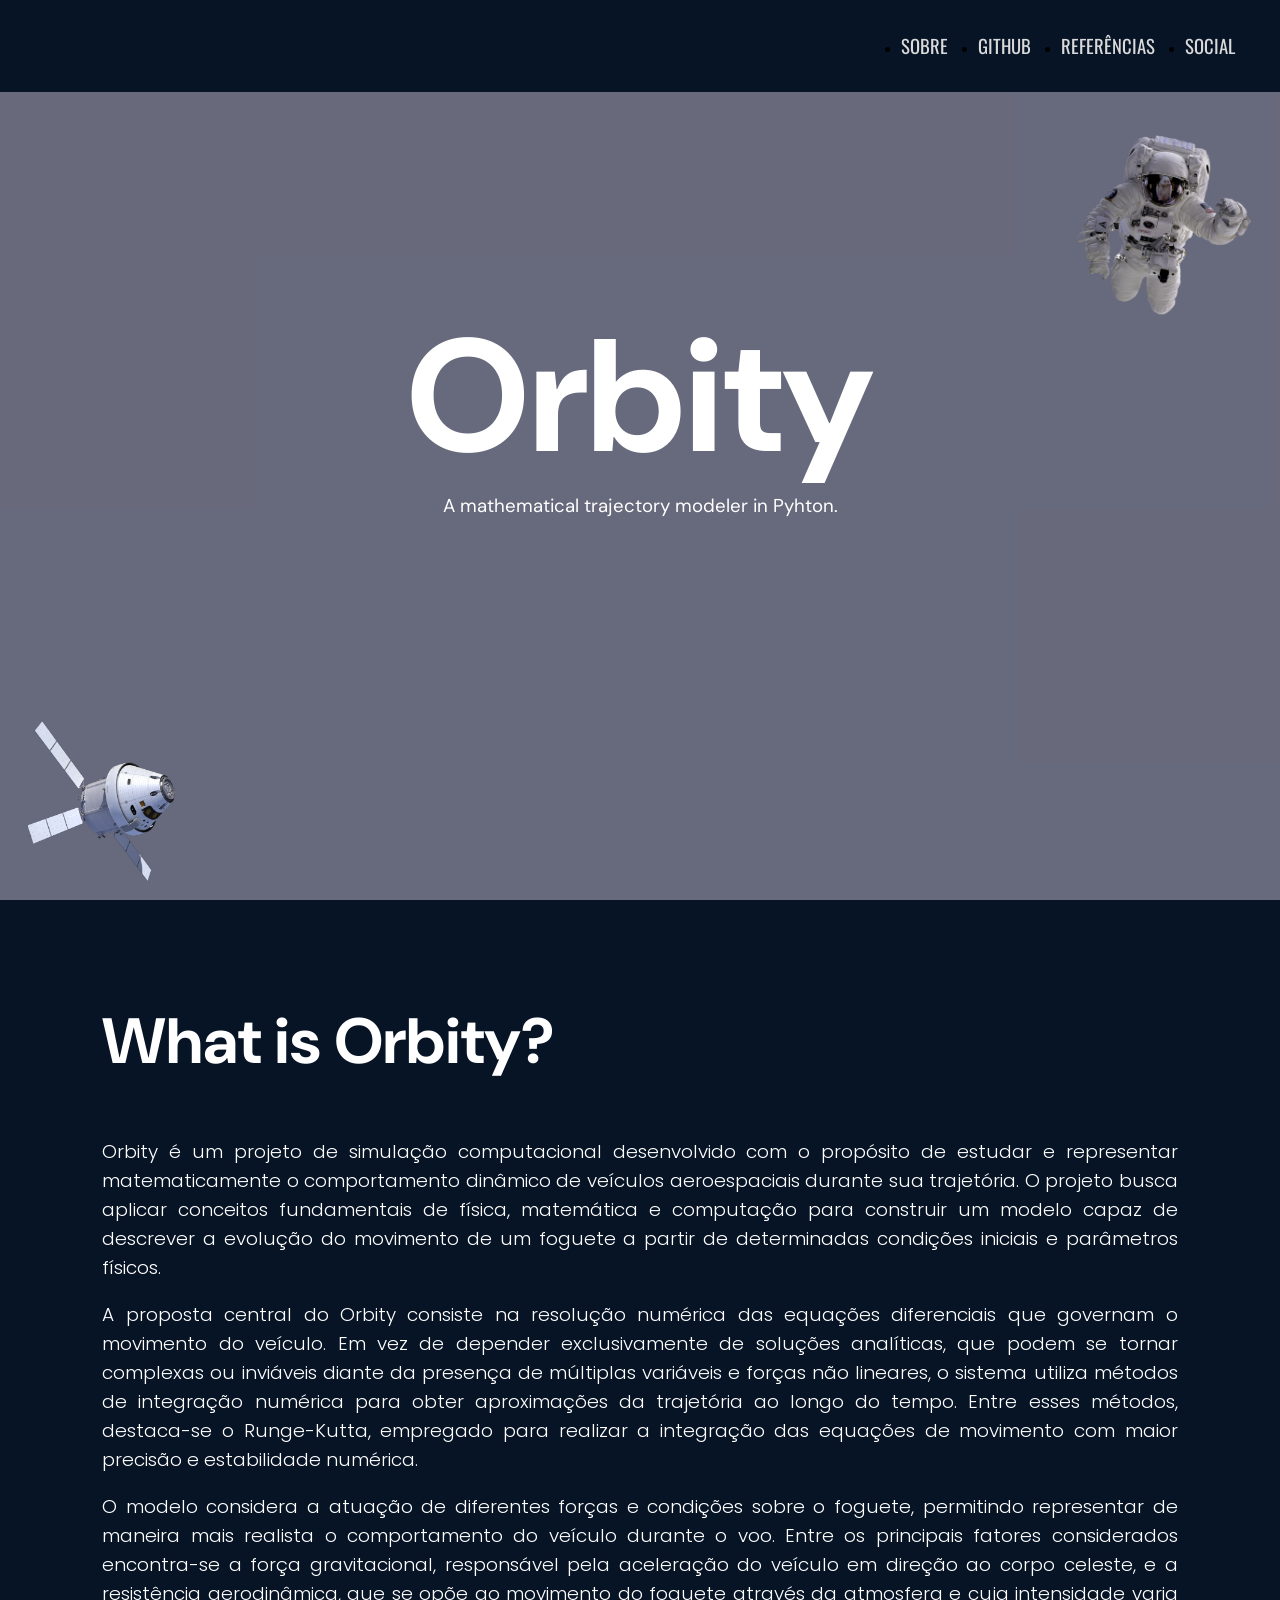
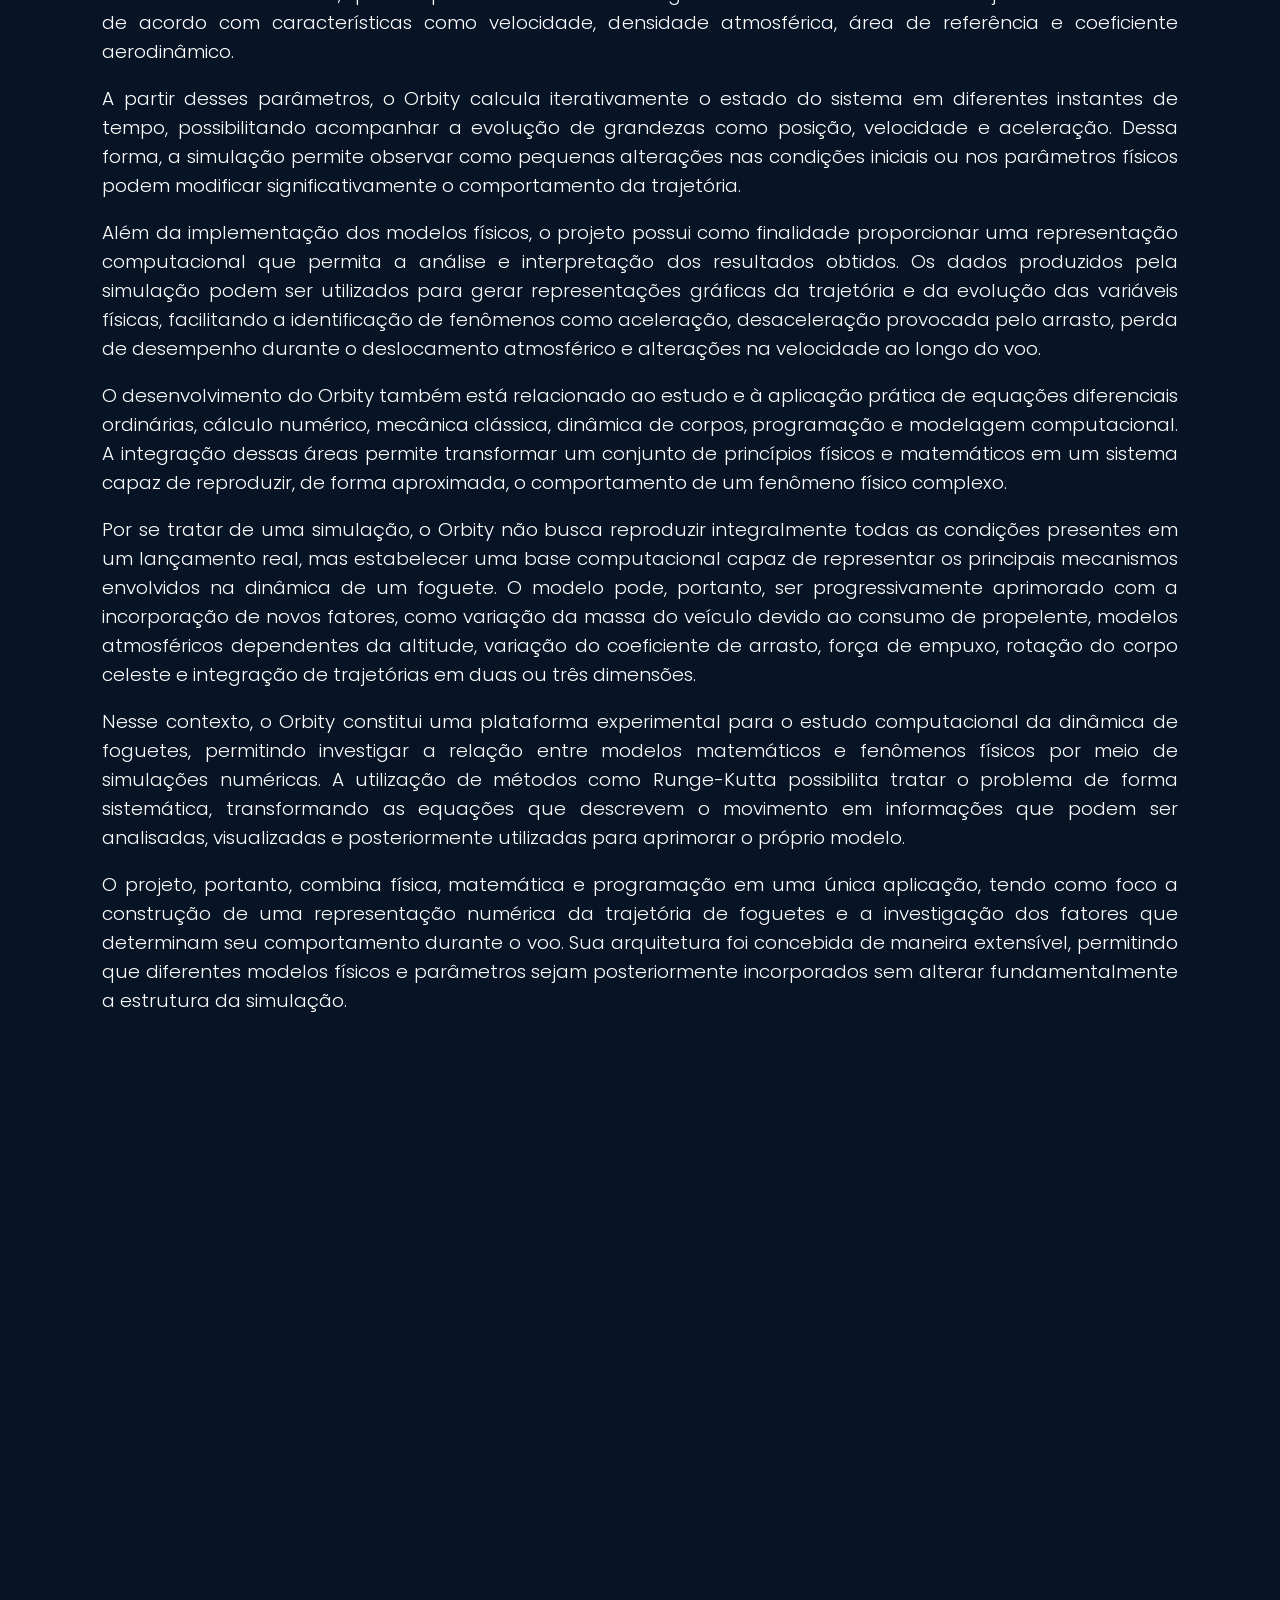
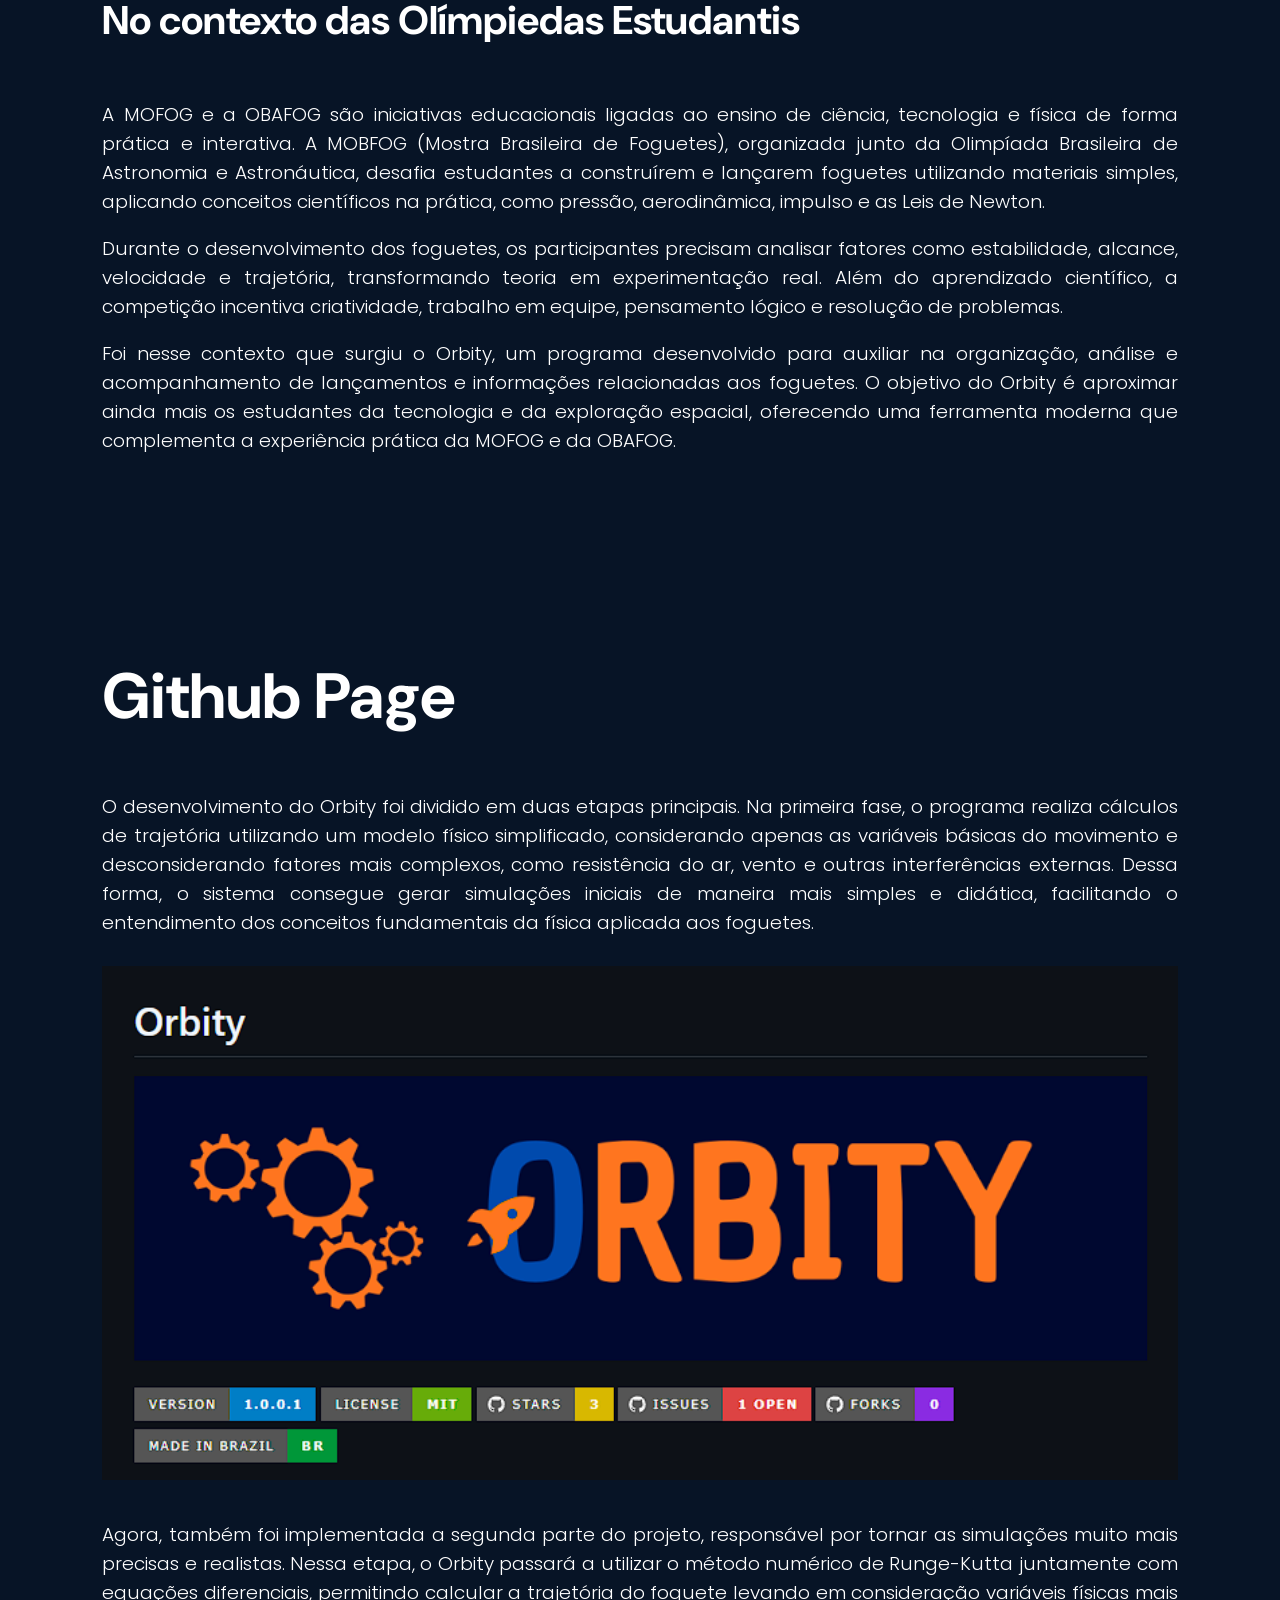
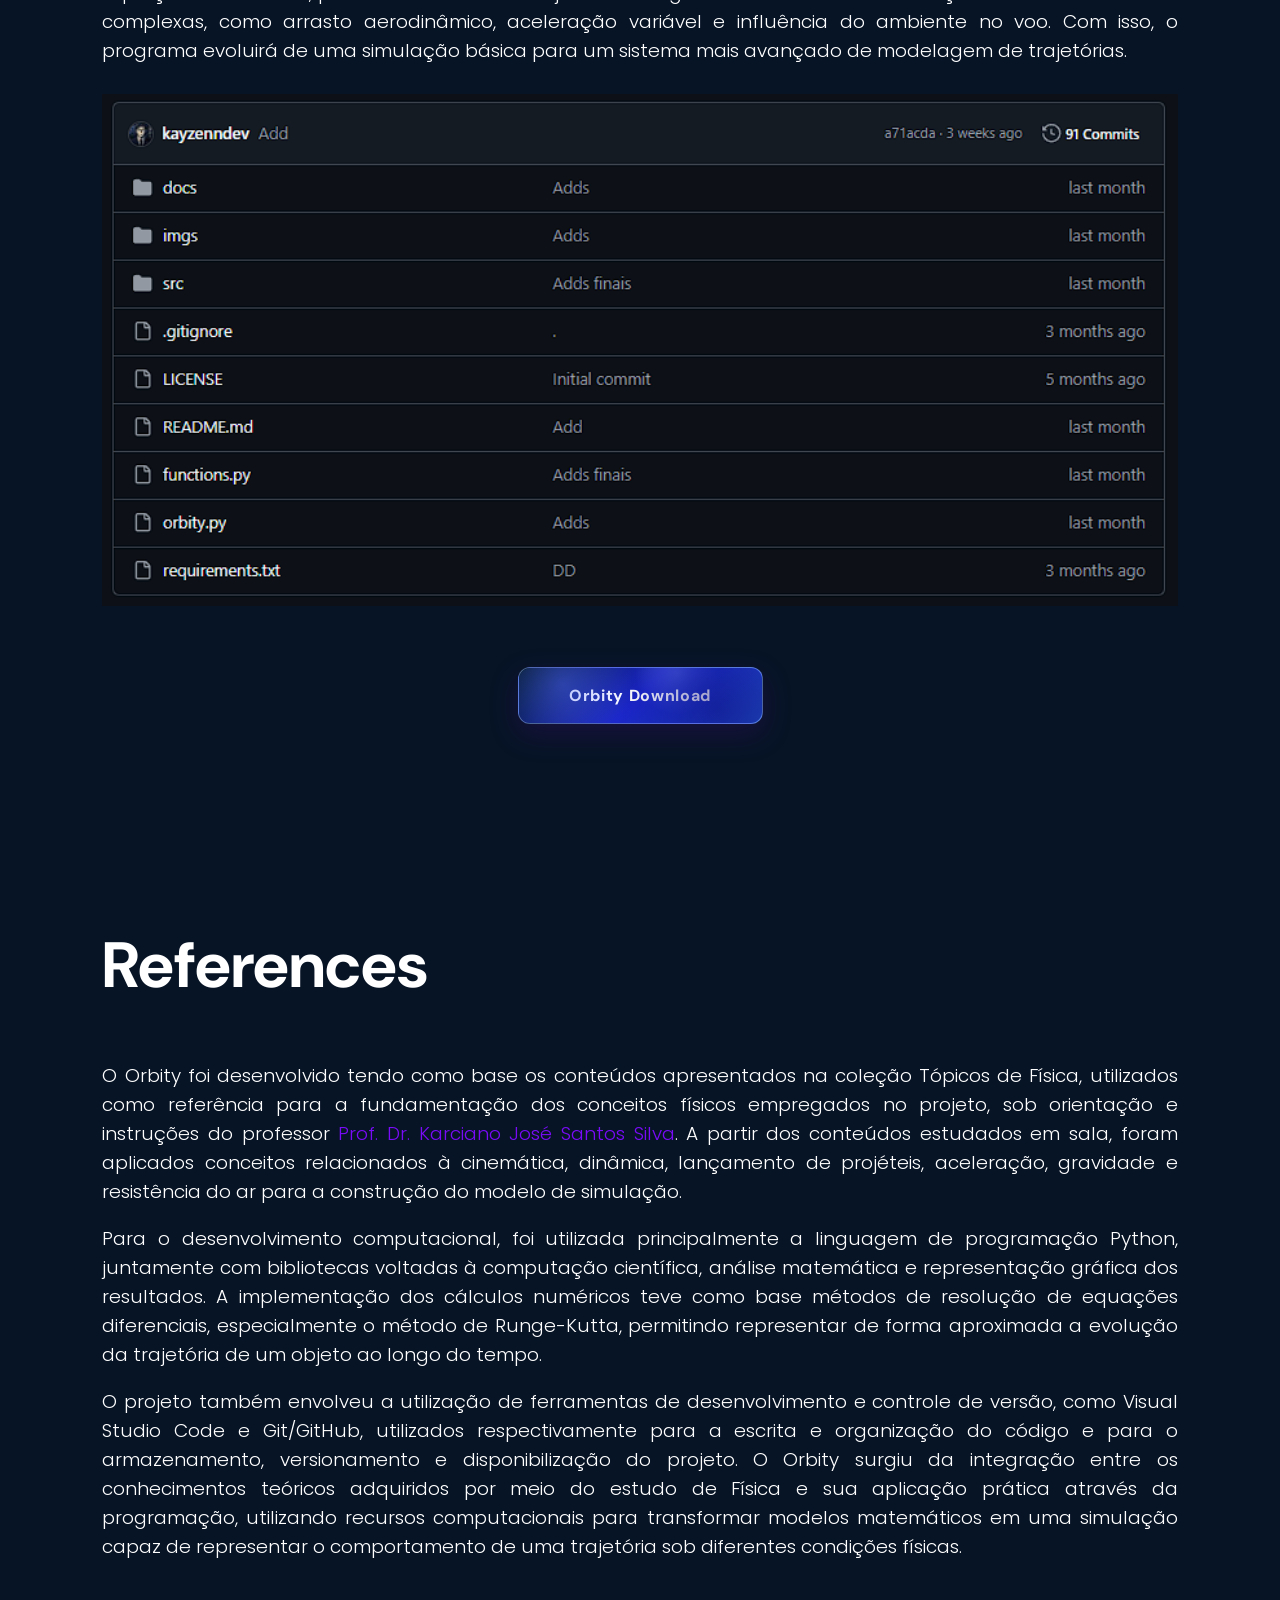
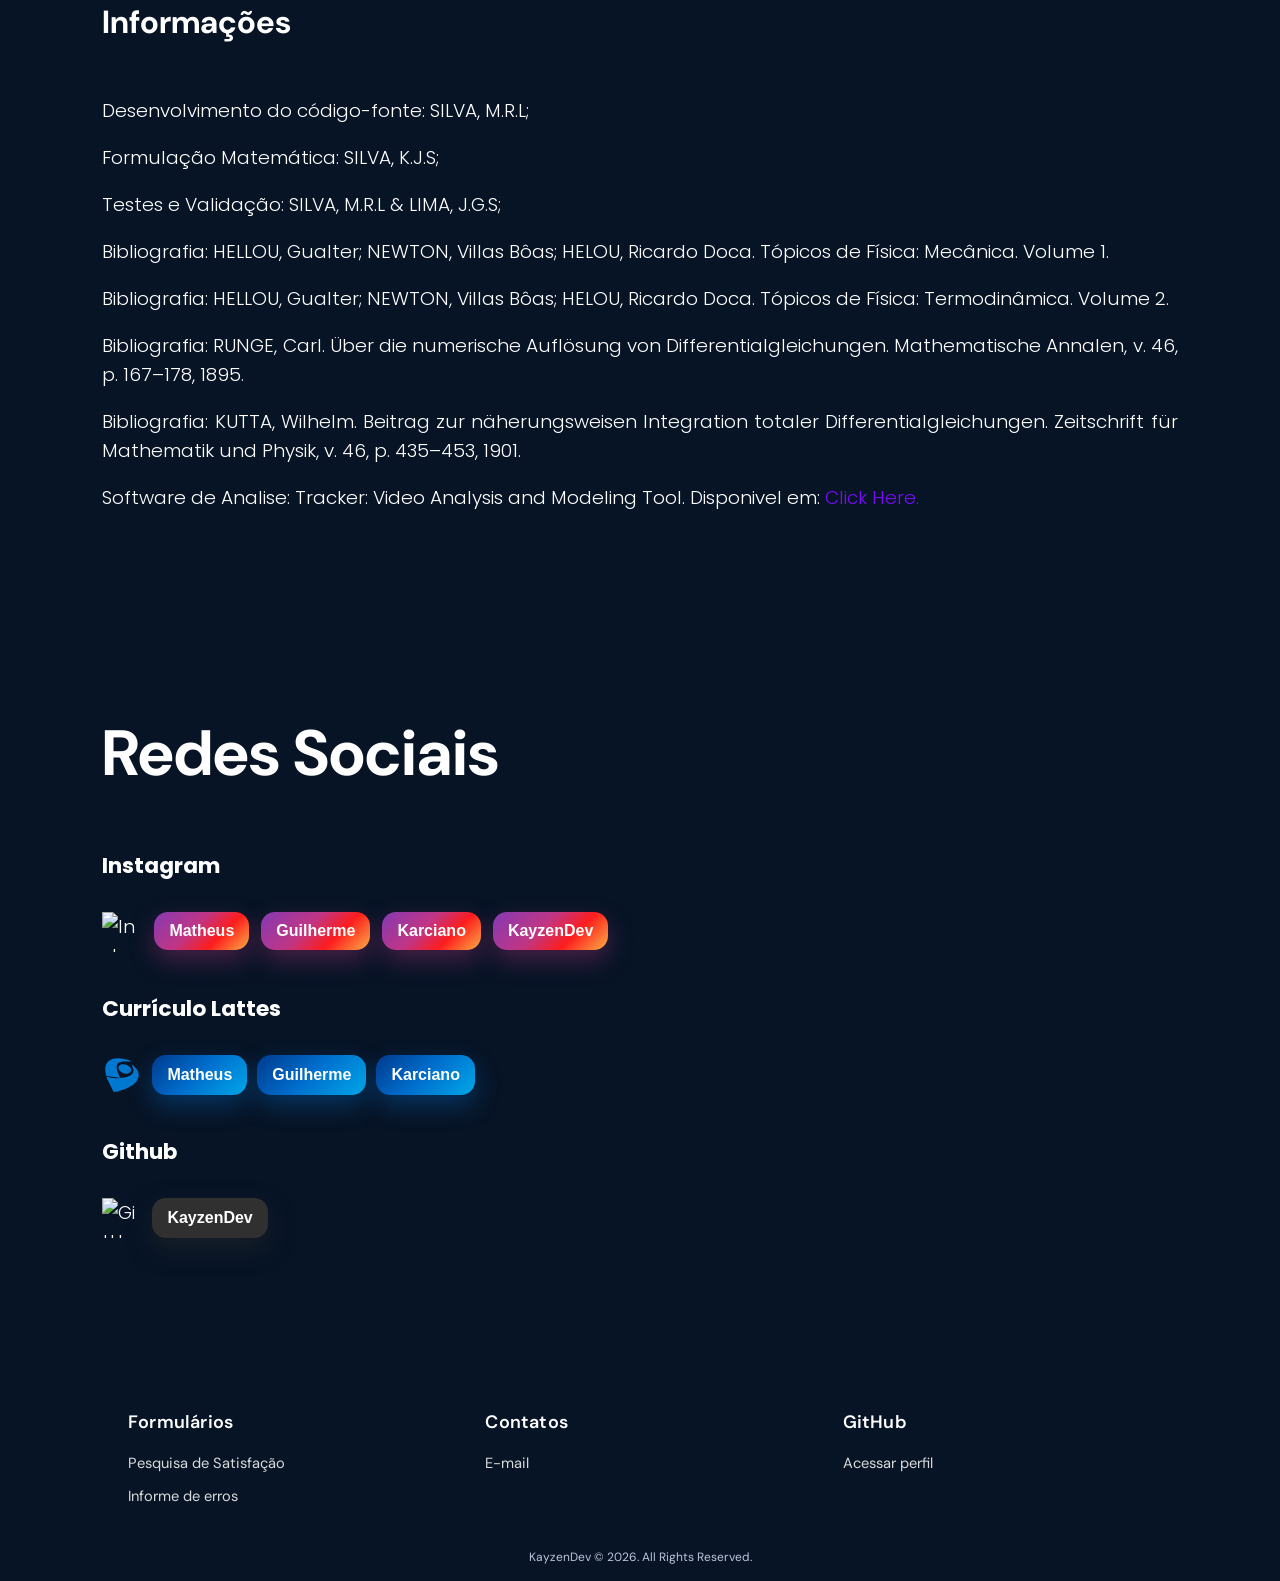
==== commit 336ba1aa: "Add" ====
--- a/landingpage.html
+++ b/landingpage.html
@@ -21,10 +21,9 @@
             </button>
 
             <ul id="menu-principal">
-                <li class="nav-home"><a href="#home">HOME</a></li>
                 <li><a href="#about">SOBRE</a></li>
                 <li><a href="#github">GITHUB</a></li>
-                <li><a href="#referencias">REFERÊNCIAS</a></li>
+                <li><a href="#references">REFERÊNCIAS</a></li>
                 <li><a href="#socialmidea">SOCIAL</a></li>
             </ul>
         </nav>
